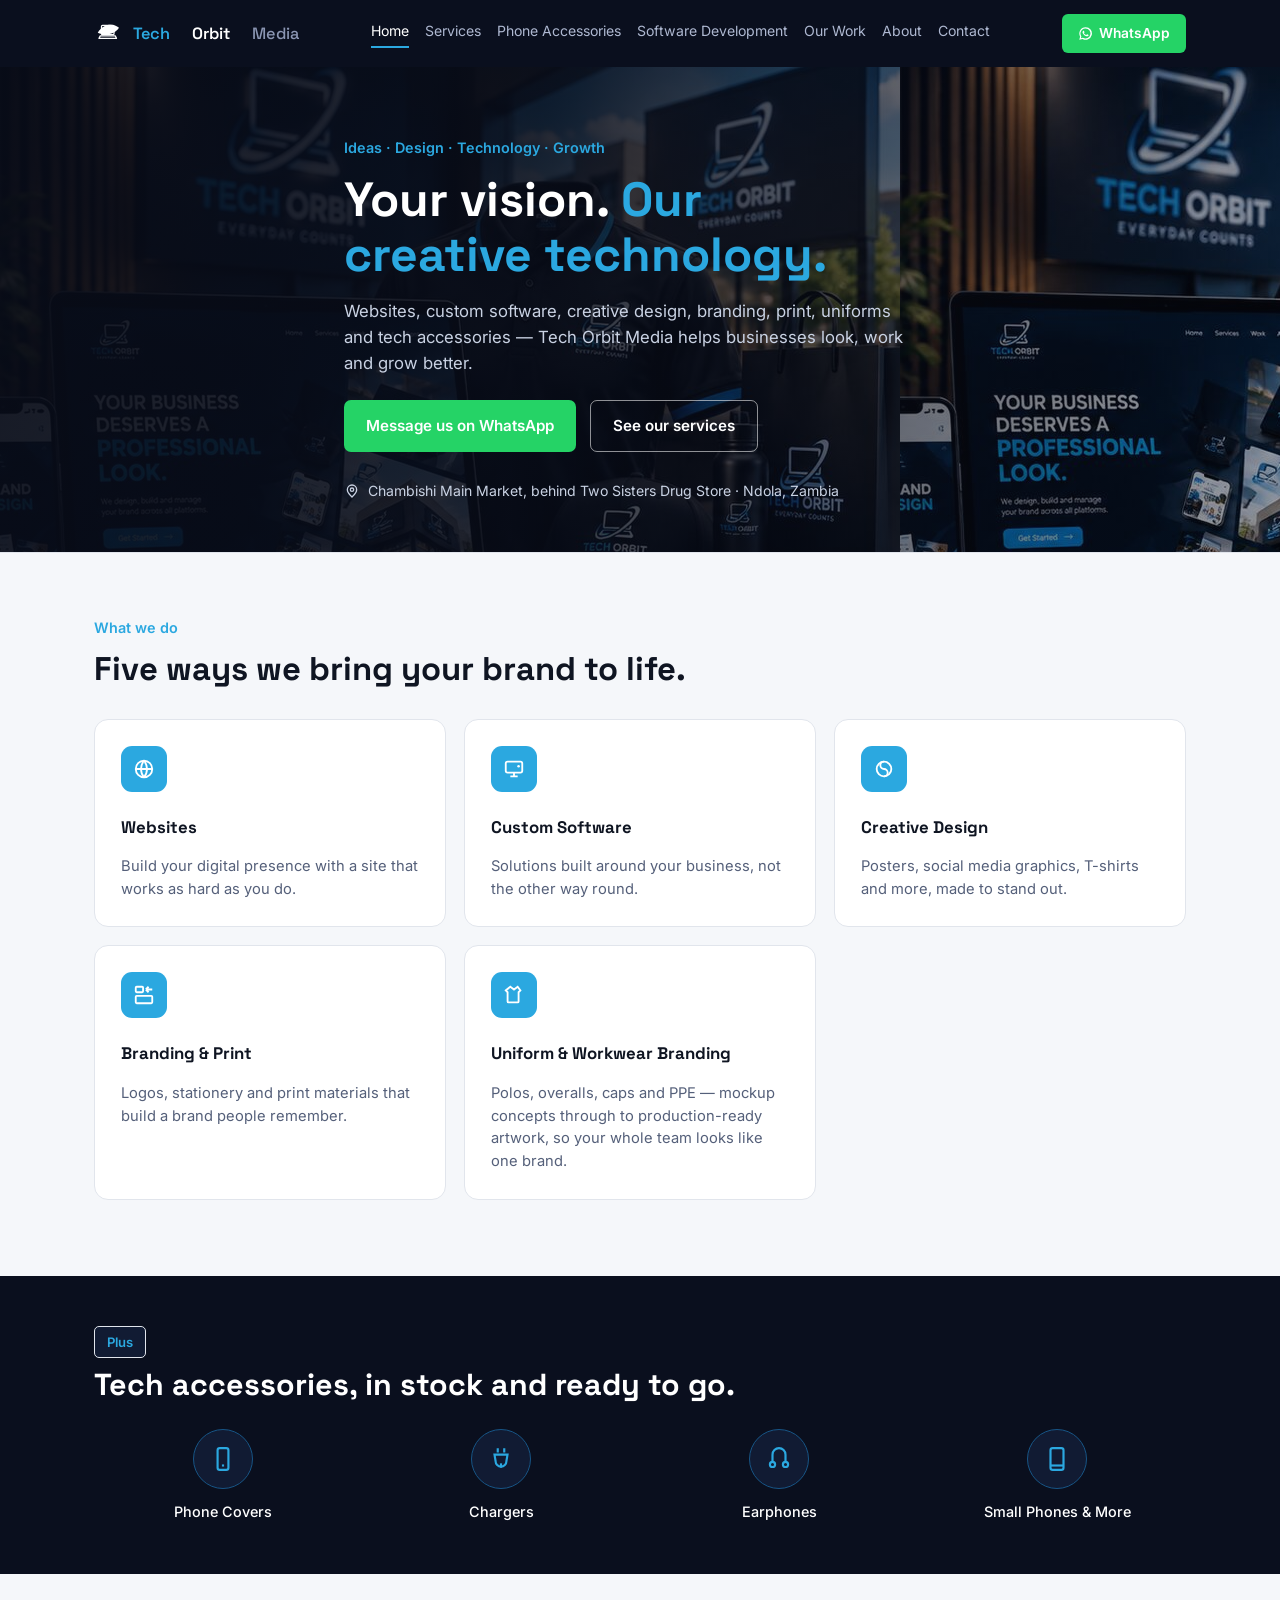
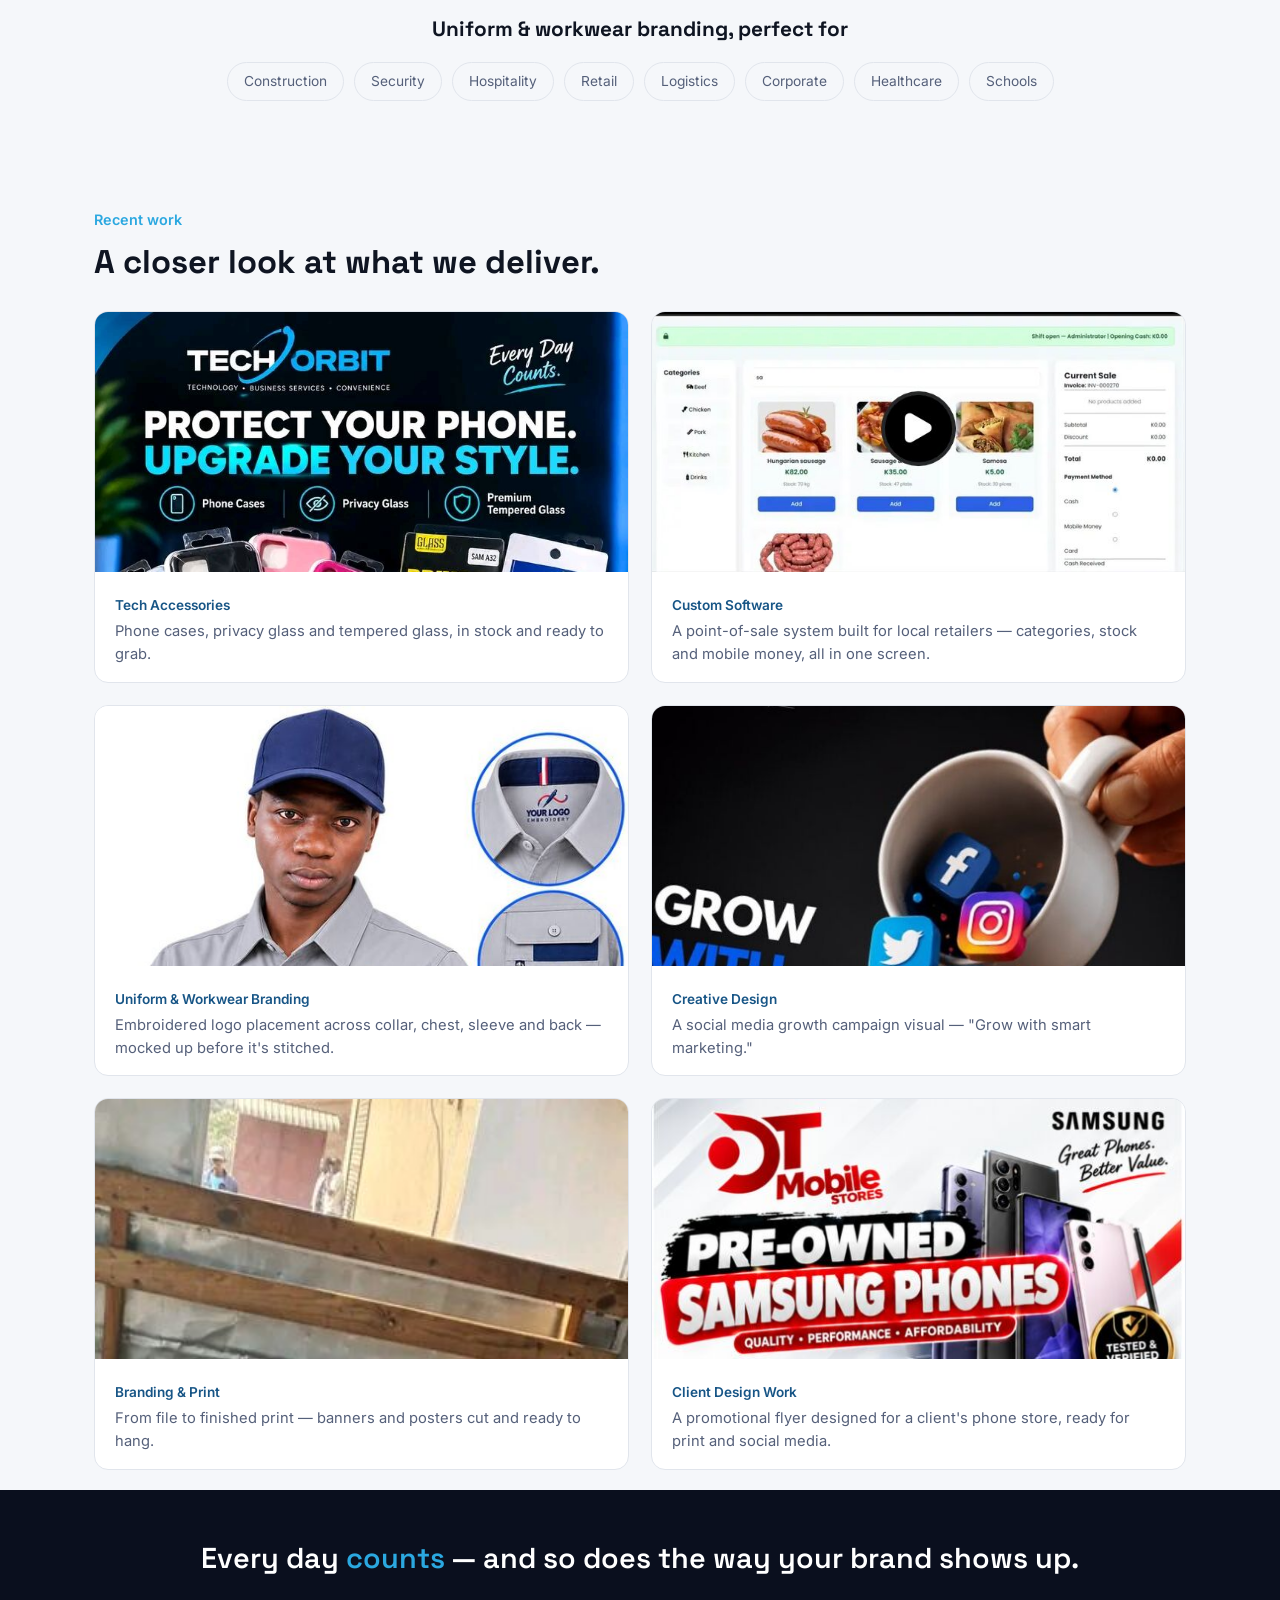
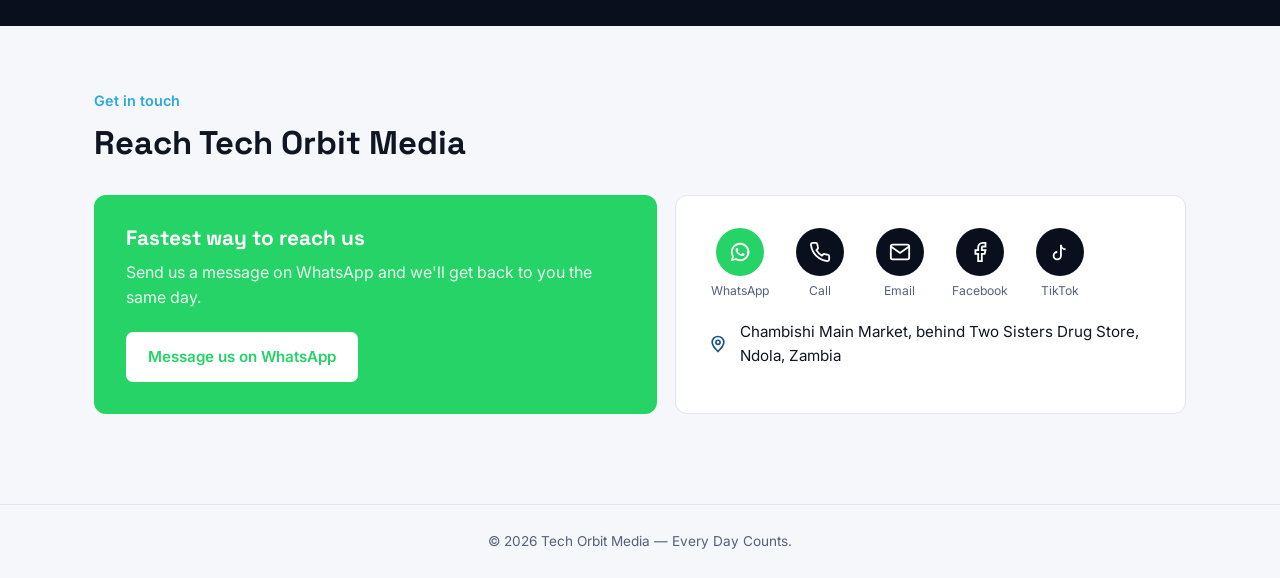
==== index.html @ c45f45be "Initial Tech Orbit Media website" ====
<!DOCTYPE html>
<html lang="en">
<head>
<meta charset="UTF-8">
<meta name="viewport" content="width=device-width, initial-scale=1, viewport-fit=cover">
<title>Tech Orbit Media</title>
<link rel="preconnect" href="https://fonts.googleapis.com">
<link rel="preconnect" href="https://fonts.gstatic.com" crossorigin>
<link href="https://fonts.googleapis.com/css2?family=Space+Grotesk:wght@500;600;700&family=Inter:wght@400;500;600&display=swap" rel="stylesheet">
<link rel="stylesheet" href="css/style.css">
</head>
<body>

<nav>
  <div class="wrap">
    <a class="brand" href="index.html">
      <svg width="30" height="30" viewBox="0 0 48 48" fill="none">
        <rect x="12" y="10" width="20" height="15" rx="1.5" stroke="#fff" stroke-width="2"/>
        <path d="M10 27h24l2 4H8z" stroke="#fff" stroke-width="2" stroke-linejoin="round"/>
        <path d="M6 22c8-14 24-16 34-8-6 10-22 14-34 8z" fill="#fff"/>
      </svg>
      <span class="tech">Tech</span>&nbsp;<span>Orbit</span>&nbsp;<span class="media">Media</span>
    </a>
    <div class="navlinks">
      <a href="index.html" class="active">Home</a>
      <a href="#services">Services</a>
      <a href="#accessories">Phone Accessories</a>
      <a href="#software">Software Development</a>
      <a href="templates/work.html">Our Work</a>
      <a href="templates/about.html">About</a>
      <a href="#contact">Contact</a>
    </div>
    <div style="display:flex; align-items:center; gap:10px;">
      <a class="nav-cta" href="https://wa.me/260952290083" target="_blank" rel="noopener"><svg width="15" height="15" viewBox="0 0 24 24" fill="#fff"><path d="M12 2a10 10 0 0 0-8.6 15L2 22l5.2-1.4A10 10 0 1 0 12 2zm0 18a8 8 0 0 1-4.1-1.1l-.3-.2-3 .8.8-2.9-.2-.3A8 8 0 1 1 12 20zm4.4-6c-.2-.1-1.4-.7-1.6-.8-.2-.1-.4-.1-.5.1-.2.2-.6.8-.8 1-.1.1-.3.2-.5.1-1.5-.7-2.4-1.3-3.4-2.9-.3-.4.3-.4.7-1.3.1-.2 0-.4 0-.5-.1-.1-.5-1.3-.7-1.7-.2-.5-.4-.4-.5-.4h-.5c-.2 0-.4.1-.6.3-.2.2-.8.8-.8 1.9s.8 2.2 1 2.4c.1.2 1.7 2.6 4.1 3.6.6.2 1 .4 1.4.5.6.2 1.1.1 1.5.1.5-.1 1.4-.6 1.6-1.1.2-.5.2-1 .1-1.1z"/></svg><span class="wa-label">WhatsApp</span></a>
      <button class="hamburger" id="hamburgerBtn" aria-label="Menu"><span></span><span></span><span></span></button>
    </div>
  </div>
  <div class="mobile-menu" id="mobileMenu">
      <a href="index.html">Home</a>
      <a href="#services">Services</a>
      <a href="#accessories">Phone Accessories</a>
      <a href="#software">Software Development</a>
      <a href="work.html">Our Work</a>
      <a href="about.html">About</a>
      <a href="#contact">Contact</a>
    <a class="nav-cta" style="margin-top:10px; justify-content:center;" href="https://wa.me/260952290083" target="_blank" rel="noopener"><svg width="15" height="15" viewBox="0 0 24 24" fill="#fff"><path d="M12 2a10 10 0 0 0-8.6 15L2 22l5.2-1.4A10 10 0 1 0 12 2zm0 18a8 8 0 0 1-4.1-1.1l-.3-.2-3 .8.8-2.9-.2-.3A8 8 0 1 1 12 20zm4.4-6c-.2-.1-1.4-.7-1.6-.8-.2-.1-.4-.1-.5.1-.2.2-.6.8-.8 1-.1.1-.3.2-.5.1-1.5-.7-2.4-1.3-3.4-2.9-.3-.4.3-.4.7-1.3.1-.2 0-.4 0-.5-.1-.1-.5-1.3-.7-1.7-.2-.5-.4-.4-.5-.4h-.5c-.2 0-.4.1-.6.3-.2.2-.8.8-.8 1.9s.8 2.2 1 2.4c.1.2 1.7 2.6 4.1 3.6.6.2 1 .4 1.4.5.6.2 1.1.1 1.5.1.5-.1 1.4-.6 1.6-1.1.2-.5.2-1 .1-1.1z"/></svg> WhatsApp</a>
  </div>
</nav>

<section class="hero" style="background-image:url('[data-uri]')">
  <div class="wrap">
    <div>
      <div class="eyebrow">Ideas · Design · Technology · Growth</div>
      <h1>Your vision. <span class="accent">Our creative technology.</span></h1>
      <p>Websites, custom software, creative design, branding, print, uniforms and tech accessories — Tech Orbit Media helps businesses look, work and grow better.</p>
      <div class="cta-row">
        <a class="btn btn-wa" href="https://wa.me/260952290083" target="_blank" rel="noopener">Message us on WhatsApp</a>
        <a class="btn btn-ghost" href="#services">See our services</a>
      </div>
      <div class="location-line">
        <svg width="16" height="16" viewBox="0 0 24 24" fill="none" stroke="currentColor" stroke-width="2"><path d="M12 21s-7-6.5-7-11a7 7 0 0 1 14 0c0 4.5-7 11-7 11z"/><circle cx="12" cy="10" r="2.5"/></svg>
        Chambishi Main Market, behind Two Sisters Drug Store · Ndola, Zambia
      </div>
    </div>
    
  </div>
</section>

<section class="services" id="services">
  <div class="wrap">
    <div class="section-head">
      <div class="eyebrow">What we do</div>
      <h2>Five ways we bring your brand to life.</h2>
    </div>
    <div class="service-grid">

      <div class="scard">
        <div class="icon i-a"><svg viewBox="0 0 24 24"><circle cx="12" cy="12" r="9"/><path d="M3 12h18M12 3a14 14 0 0 1 0 18M12 3a14 14 0 0 0 0 18"/></svg></div>
        <h3>Websites</h3>
        <p>Build your digital presence with a site that works as hard as you do.</p>
      </div>

      <div class="scard" id="software">
        <div class="icon i-b"><svg viewBox="0 0 24 24"><rect x="3" y="4" width="18" height="12" rx="2"/><path d="M8 20h8M12 16v4"/><circle cx="17" cy="9" r="1.4" fill="#fff" stroke="none"/></svg></div>
        <h3>Custom Software</h3>
        <p>Solutions built around your business, not the other way round.</p>
      </div>

      <div class="scard">
        <div class="icon i-c"><svg viewBox="0 0 24 24"><circle cx="12" cy="12" r="8"/><path d="M12 4a4 4 0 0 0 0 8 4 4 0 0 1 0 8"/></svg></div>
        <h3>Creative Design</h3>
        <p>Posters, social media graphics, T-shirts and more, made to stand out.</p>
      </div>

      <div class="scard">
        <div class="icon i-b"><svg viewBox="0 0 24 24"><rect x="3" y="3" width="8" height="6" rx="1"/><path d="M14 6h7M14 6l3-3M14 6l3 3"/><rect x="3" y="13" width="18" height="8" rx="1"/></svg></div>
        <h3>Branding &amp; Print</h3>
        <p>Logos, stationery and print materials that build a brand people remember.</p>
      </div>

      <div class="scard">
        <div class="icon i-a"><svg viewBox="0 0 24 24"><path d="M8 3l4 3 4-3 3 4-2 2v10a1 1 0 0 1-1 1H6a1 1 0 0 1-1-1V9L3 7z"/></svg></div>
        <h3>Uniform &amp; Workwear Branding</h3>
        <p>Polos, overalls, caps and PPE — mockup concepts through to production-ready artwork, so your whole team looks like one brand.</p>
      </div>

    </div>
  </div>
</section>

<section class="accessories" id="accessories">
  <div class="wrap">
    <span class="tag">Plus</span>
    <h2>Tech accessories, in stock and ready to go.</h2>
    <div class="acc-row">
      <div class="acc-item">
        <div class="dot"><svg viewBox="0 0 24 24"><rect x="7" y="2" width="10" height="20" rx="2"/><line x1="11" y1="18" x2="13" y2="18"/></svg></div>
        <span>Phone Covers</span>
      </div>
      <div class="acc-item">
        <div class="dot"><svg viewBox="0 0 24 24"><path d="M9 2v4M15 2v4M6 8h12l-1 6a5 5 0 0 1-10 0z"/><path d="M12 16v4"/></svg></div>
        <span>Chargers</span>
      </div>
      <div class="acc-item">
        <div class="dot"><svg viewBox="0 0 24 24"><circle cx="6" cy="17" r="2.4"/><circle cx="18" cy="17" r="2.4"/><path d="M6 14.5V8a6 6 0 0 1 12 0v6.5"/></svg></div>
        <span>Earphones</span>
      </div>
      <div class="acc-item">
        <div class="dot"><svg viewBox="0 0 24 24"><rect x="6" y="2" width="12" height="20" rx="2"/><line x1="6" y1="18" x2="18" y2="18"/></svg></div>
        <span>Small Phones &amp; More</span>
      </div>
    </div>
  </div>
</section>

<section class="industries">
  <div class="wrap">
    <h2>Uniform &amp; workwear branding, perfect for</h2>
    <div class="pill-row">
      <span class="pill">Construction</span><span class="pill">Security</span><span class="pill">Hospitality</span>
      <span class="pill">Retail</span><span class="pill">Logistics</span><span class="pill">Corporate</span>
      <span class="pill">Healthcare</span><span class="pill">Schools</span>
    </div>
  </div>
</section>

<section class="work" id="work">
  <div class="wrap">
    <div class="section-head">
      <div class="eyebrow">Recent work</div>
      <h2>A closer look at what we deliver.</h2>
    </div>
    <div class="work-grid">
      <div class="wcard">
        <img src="[data-uri]" alt="Phone cases, privacy glass and tempered glass display">
        <div class="cap"><div class="kicker">Tech Accessories</div><p>Phone cases, privacy glass and tempered glass, in stock and ready to grab.</p></div>
      </div>
      <div class="wcard">
        <img src="[data-uri]" alt="Point of sale software interface">
        <div class="cap"><div class="kicker">Custom Software</div><p>A point-of-sale system built for local retailers — categories, stock and mobile money, all in one screen.</p></div>
      </div>
      <div class="wcard">
        <img src="[data-uri]" alt="Branded workwear with embroidered logo mockups">
        <div class="cap"><div class="kicker">Uniform &amp; Workwear Branding</div><p>Embroidered logo placement across collar, chest, sleeve and back — mocked up before it's stitched.</p></div>
      </div>
      <div class="wcard">
        <img src="[data-uri]" alt="Grow with smart marketing social media graphic">
        <div class="cap"><div class="kicker">Creative Design</div><p>A social media growth campaign visual — &quot;Grow with smart marketing.&quot;</p></div>
      </div>
      <div class="wcard">
        <img src="[data-uri]" alt="Large-format posters being printed and cut in-house">
        <div class="cap"><div class="kicker">Branding &amp; Print</div><p>From file to finished print — banners and posters cut and ready to hang.</p></div>
      </div>
      <div class="wcard">
        <img src="[data-uri]" alt="Promotional flyer designed for a client phone store">
        <div class="cap"><div class="kicker">Client Design Work</div><p>A promotional flyer designed for a client's phone store, ready for print and social media.</p></div>
      </div>
    </div>
  </div>
</section>

<section class="strip">
  <div class="wrap"><p>Every day <span>counts</span> — and so does the way your brand shows up.</p></div>
</section>

<section class="contact" id="contact">
  <div class="wrap">
    <div class="section-head">
      <div class="eyebrow">Get in touch</div>
      <h2>Reach Tech Orbit Media</h2>
    </div>
    <div class="contact-grid">
      <div class="whatsapp-card">
        <h3>Fastest way to reach us</h3>
        <p>Send us a message on WhatsApp and we'll get back to you the same day.</p>
        <a class="btn" href="https://wa.me/260952290083" target="_blank" rel="noopener">Message us on WhatsApp</a>
      </div>
      <div class="chan-list">
        <div class="icon-row">
          <a class="icon-btn" href="https://wa.me/260952290083" target="_blank" rel="noopener" aria-label="WhatsApp">
            <span class="circle" style="background:var(--whatsapp)"><svg viewBox="0 0 24 24" fill="#fff"><path d="M12 2a10 10 0 0 0-8.6 15L2 22l5.2-1.4A10 10 0 1 0 12 2zm0 18a8 8 0 0 1-4.1-1.1l-.3-.2-3 .8.8-2.9-.2-.3A8 8 0 1 1 12 20zm4.4-6c-.2-.1-1.4-.7-1.6-.8-.2-.1-.4-.1-.5.1-.2.2-.6.8-.8 1-.1.1-.3.2-.5.1-1.5-.7-2.4-1.3-3.4-2.9-.3-.4.3-.4.7-1.3.1-.2 0-.4 0-.5-.1-.1-.5-1.3-.7-1.7-.2-.5-.4-.4-.5-.4h-.5c-.2 0-.4.1-.6.3-.2.2-.8.8-.8 1.9s.8 2.2 1 2.4c.1.2 1.7 2.6 4.1 3.6.6.2 1 .4 1.4.5.6.2 1.1.1 1.5.1.5-.1 1.4-.6 1.6-1.1.2-.5.2-1 .1-1.1z"/></svg></span>
            <span>WhatsApp</span>
          </a>
          <a class="icon-btn" href="tel:+260952290083" aria-label="Call">
            <span class="circle"><svg viewBox="0 0 24 24" fill="none" stroke="#fff" stroke-width="2"><path d="M22 16.92v3a2 2 0 0 1-2.18 2 19.8 19.8 0 0 1-8.63-3.07 19.5 19.5 0 0 1-6-6 19.8 19.8 0 0 1-3.07-8.67A2 2 0 0 1 4.11 2h3a2 2 0 0 1 2 1.72c.13.99.36 1.96.67 2.9a2 2 0 0 1-.45 2.11L8.09 9.91a16 16 0 0 0 6 6l1.18-1.18a2 2 0 0 1 2.11-.45c.94.31 1.91.54 2.9.67A2 2 0 0 1 22 16.92z"/></svg></span>
            <span>Call</span>
          </a>
          <a class="icon-btn" href="mailto:banda.dalitso365@gmail.com" aria-label="Email">
            <span class="circle"><svg viewBox="0 0 24 24" fill="none" stroke="#fff" stroke-width="2"><rect x="2" y="4" width="20" height="16" rx="2"/><path d="m22 6-10 7L2 6"/></svg></span>
            <span>Email</span>
          </a>
          <a class="icon-btn" href="https://www.facebook.com/profile.php?id=61575142301447" target="_blank" rel="noopener" aria-label="Facebook">
            <span class="circle"><svg viewBox="0 0 24 24" fill="none" stroke="#fff" stroke-width="2"><path d="M18 2h-3a5 5 0 0 0-5 5v3H7v4h3v8h4v-8h3l1-4h-4V7a1 1 0 0 1 1-1h3z"/></svg></span>
            <span>Facebook</span>
          </a>
          <a class="icon-btn" href="https://www.tiktok.com/@dalitsobanda365" target="_blank" rel="noopener" aria-label="TikTok">
            <span class="circle"><svg viewBox="0 0 24 24" fill="none" stroke="#fff" stroke-width="2"><path d="M9 12a4 4 0 1 0 4 4V4a5 5 0 0 0 5 5"/></svg></span>
            <span>TikTok</span>
          </a>
        </div>
        <div class="chan"><svg viewBox="0 0 24 24" fill="none" stroke-width="2"><path d="M12 21s-7-6.5-7-11a7 7 0 0 1 14 0c0 4.5-7 11-7 11z"/><circle cx="12" cy="10" r="2.5"/></svg> Chambishi Main Market, behind Two Sisters Drug Store, Ndola, Zambia</div>
      </div>
    </div>
  </div>
</section>

<footer>© <span id="yr"></span> Tech Orbit Media — Every Day Counts.</footer>
<script>document.getElementById('yr').textContent = new Date().getFullYear();</script>
<script>
document.getElementById('hamburgerBtn').addEventListener('click', function(){
  document.getElementById('mobileMenu').classList.toggle('open');
});
</script>
<script></script>
</body>
</html>
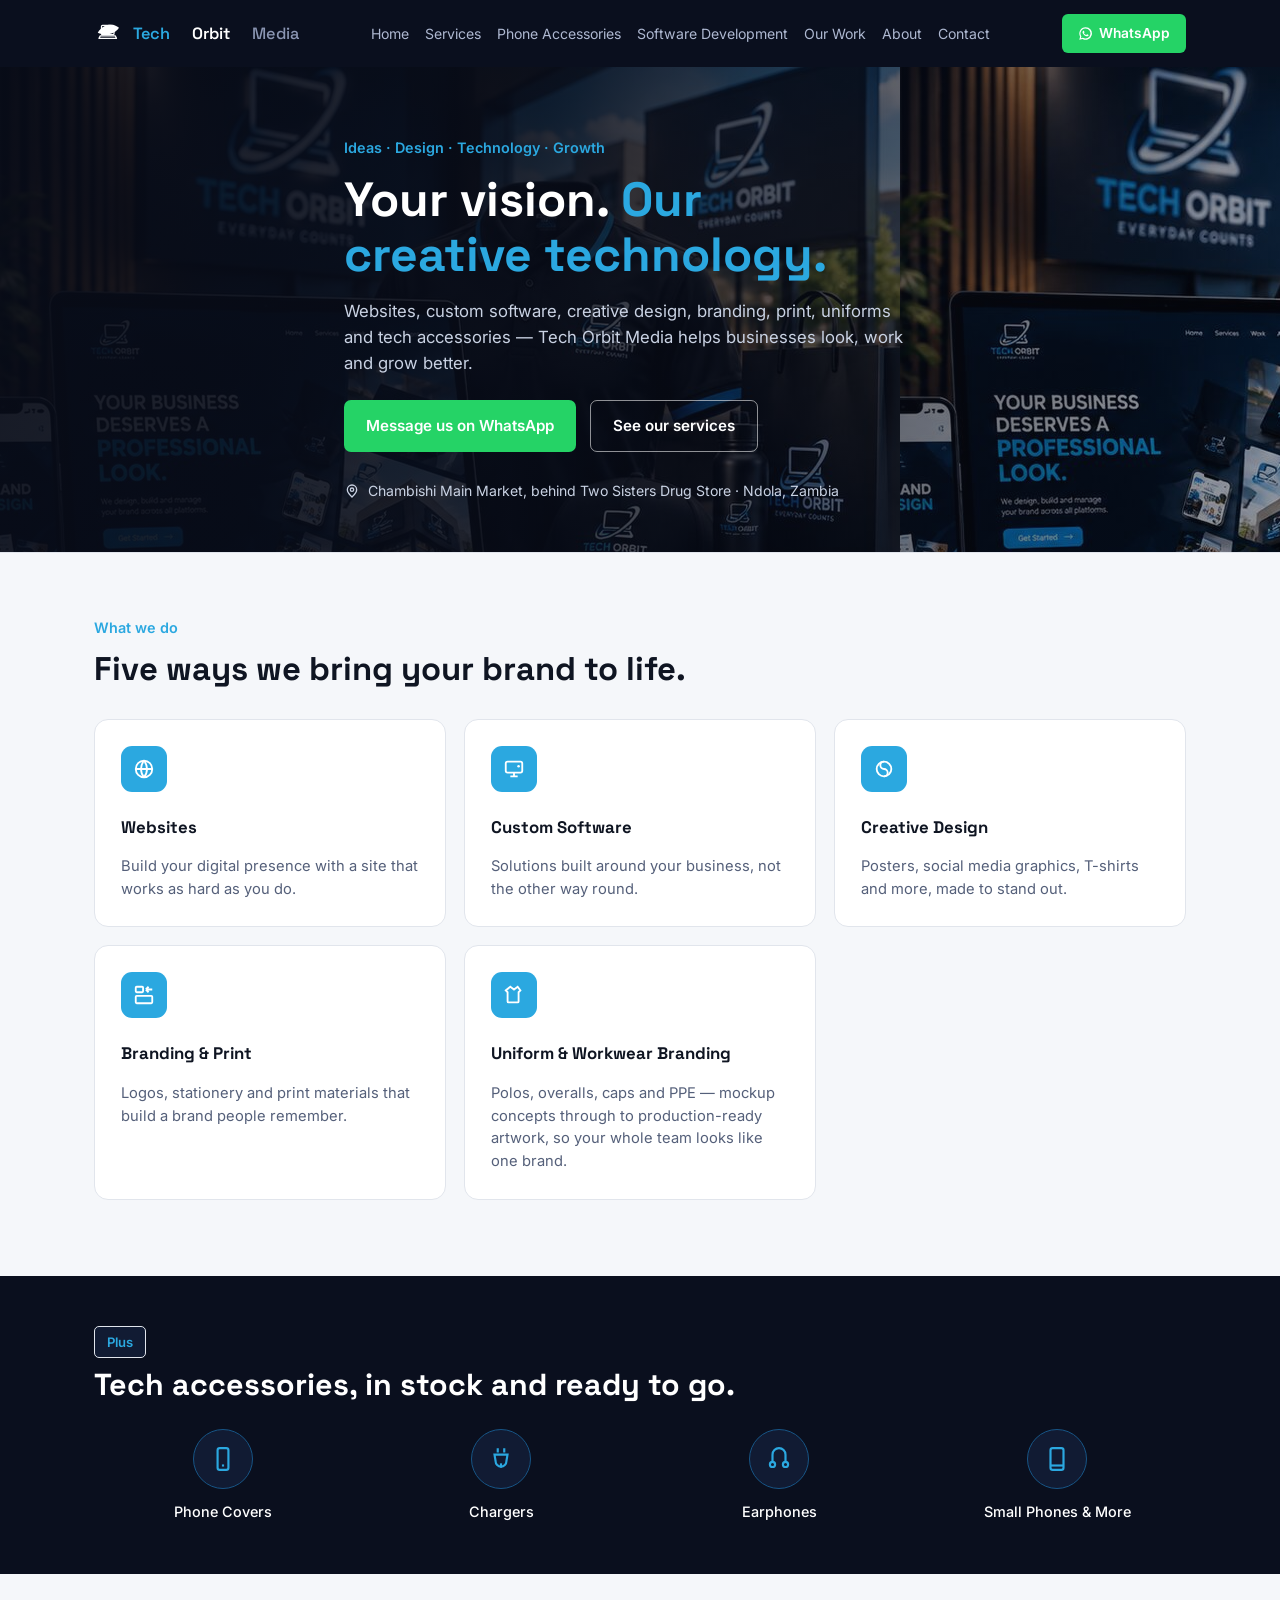
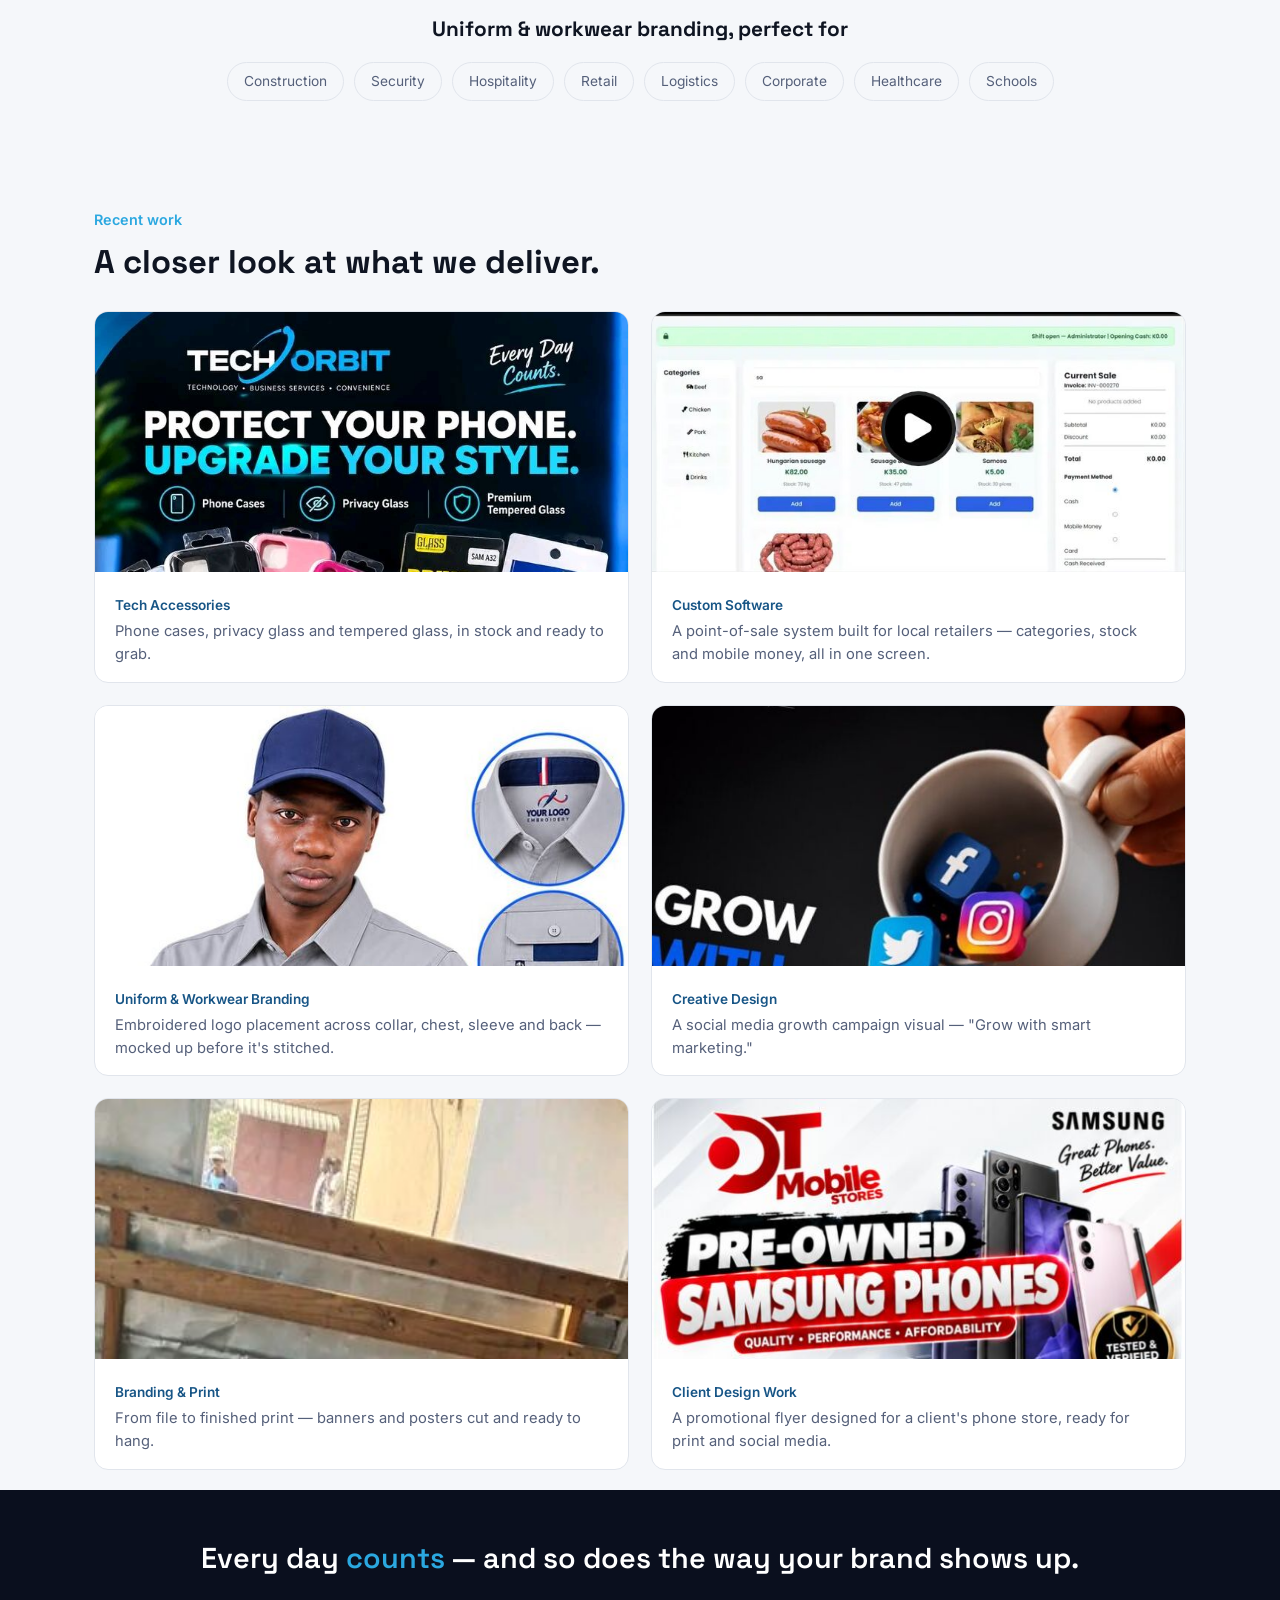
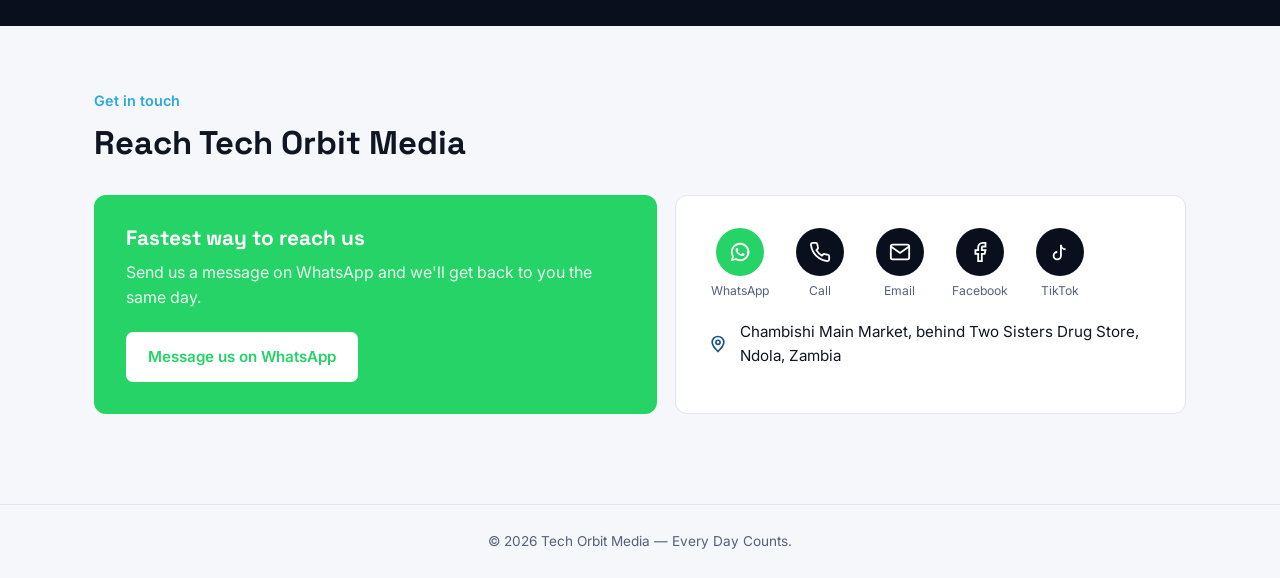
==== commit f0ff1e6b: "fix: update navigation links" ====
--- a/index.html
+++ b/index.html
@@ -22,27 +22,27 @@
       <span class="tech">Tech</span>&nbsp;<span>Orbit</span>&nbsp;<span class="media">Media</span>
     </a>
     <div class="navlinks">
-      <a href="index.html" class="active">Home</a>
-      <a href="#services">Services</a>
-      <a href="#accessories">Phone Accessories</a>
-      <a href="#software">Software Development</a>
+      <a href="index.html">Home</a>
+      <a href="index.html#services">Services</a>
+      <a href="index.html#accessories">Phone Accessories</a>
+      <a href="index.html#software">Software Development</a>
       <a href="templates/work.html">Our Work</a>
       <a href="templates/about.html">About</a>
-      <a href="#contact">Contact</a>
+      <a href="index.html#contact">Contact</a>
     </div>
     <div style="display:flex; align-items:center; gap:10px;">
       <a class="nav-cta" href="https://wa.me/260952290083" target="_blank" rel="noopener"><svg width="15" height="15" viewBox="0 0 24 24" fill="#fff"><path d="M12 2a10 10 0 0 0-8.6 15L2 22l5.2-1.4A10 10 0 1 0 12 2zm0 18a8 8 0 0 1-4.1-1.1l-.3-.2-3 .8.8-2.9-.2-.3A8 8 0 1 1 12 20zm4.4-6c-.2-.1-1.4-.7-1.6-.8-.2-.1-.4-.1-.5.1-.2.2-.6.8-.8 1-.1.1-.3.2-.5.1-1.5-.7-2.4-1.3-3.4-2.9-.3-.4.3-.4.7-1.3.1-.2 0-.4 0-.5-.1-.1-.5-1.3-.7-1.7-.2-.5-.4-.4-.5-.4h-.5c-.2 0-.4.1-.6.3-.2.2-.8.8-.8 1.9s.8 2.2 1 2.4c.1.2 1.7 2.6 4.1 3.6.6.2 1 .4 1.4.5.6.2 1.1.1 1.5.1.5-.1 1.4-.6 1.6-1.1.2-.5.2-1 .1-1.1z"/></svg><span class="wa-label">WhatsApp</span></a>
       <button class="hamburger" id="hamburgerBtn" aria-label="Menu"><span></span><span></span><span></span></button>
     </div>
   </div>
-  <div class="mobile-menu" id="mobileMenu">
+     <div class="mobile-menu" id="mobileMenu">
       <a href="index.html">Home</a>
-      <a href="#services">Services</a>
-      <a href="#accessories">Phone Accessories</a>
-      <a href="#software">Software Development</a>
-      <a href="work.html">Our Work</a>
-      <a href="about.html">About</a>
-      <a href="#contact">Contact</a>
+      <a href="index.html#services">Services</a>
+     <a href="index.html#accessories">Phone Accessories</a>
+     <a href="index.html#software">Software Development</a>
+     <a href="templates/work.html">Our Work</a>
+     <a href="templates/about.html">About</a>
+     <a href="index.html#contact">Contact</a>
     <a class="nav-cta" style="margin-top:10px; justify-content:center;" href="https://wa.me/260952290083" target="_blank" rel="noopener"><svg width="15" height="15" viewBox="0 0 24 24" fill="#fff"><path d="M12 2a10 10 0 0 0-8.6 15L2 22l5.2-1.4A10 10 0 1 0 12 2zm0 18a8 8 0 0 1-4.1-1.1l-.3-.2-3 .8.8-2.9-.2-.3A8 8 0 1 1 12 20zm4.4-6c-.2-.1-1.4-.7-1.6-.8-.2-.1-.4-.1-.5.1-.2.2-.6.8-.8 1-.1.1-.3.2-.5.1-1.5-.7-2.4-1.3-3.4-2.9-.3-.4.3-.4.7-1.3.1-.2 0-.4 0-.5-.1-.1-.5-1.3-.7-1.7-.2-.5-.4-.4-.5-.4h-.5c-.2 0-.4.1-.6.3-.2.2-.8.8-.8 1.9s.8 2.2 1 2.4c.1.2 1.7 2.6 4.1 3.6.6.2 1 .4 1.4.5.6.2 1.1.1 1.5.1.5-.1 1.4-.6 1.6-1.1.2-.5.2-1 .1-1.1z"/></svg> WhatsApp</a>
   </div>
 </nav>
@@ -231,6 +231,6 @@
   document.getElementById('mobileMenu').classList.toggle('open');
 });
 </script>
-<script></script>
+ <script></script>
 </body>
 </html>
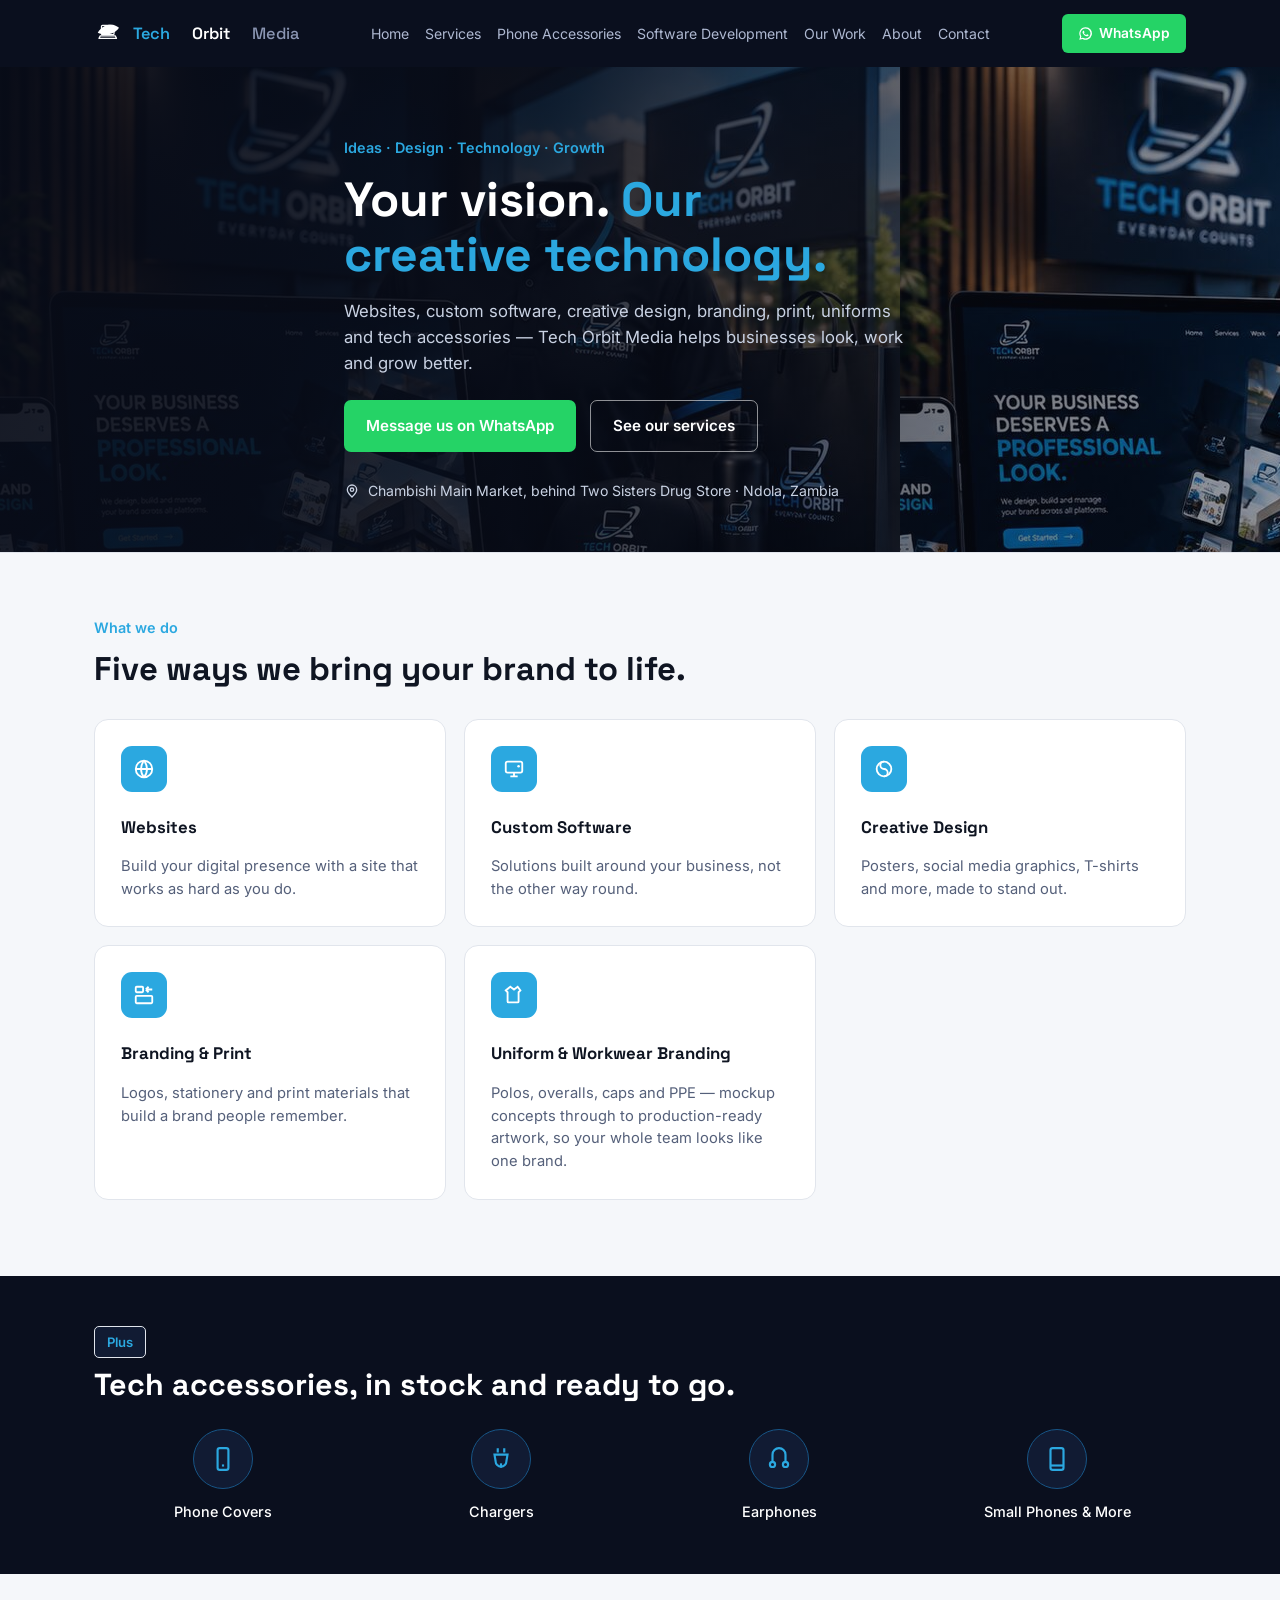
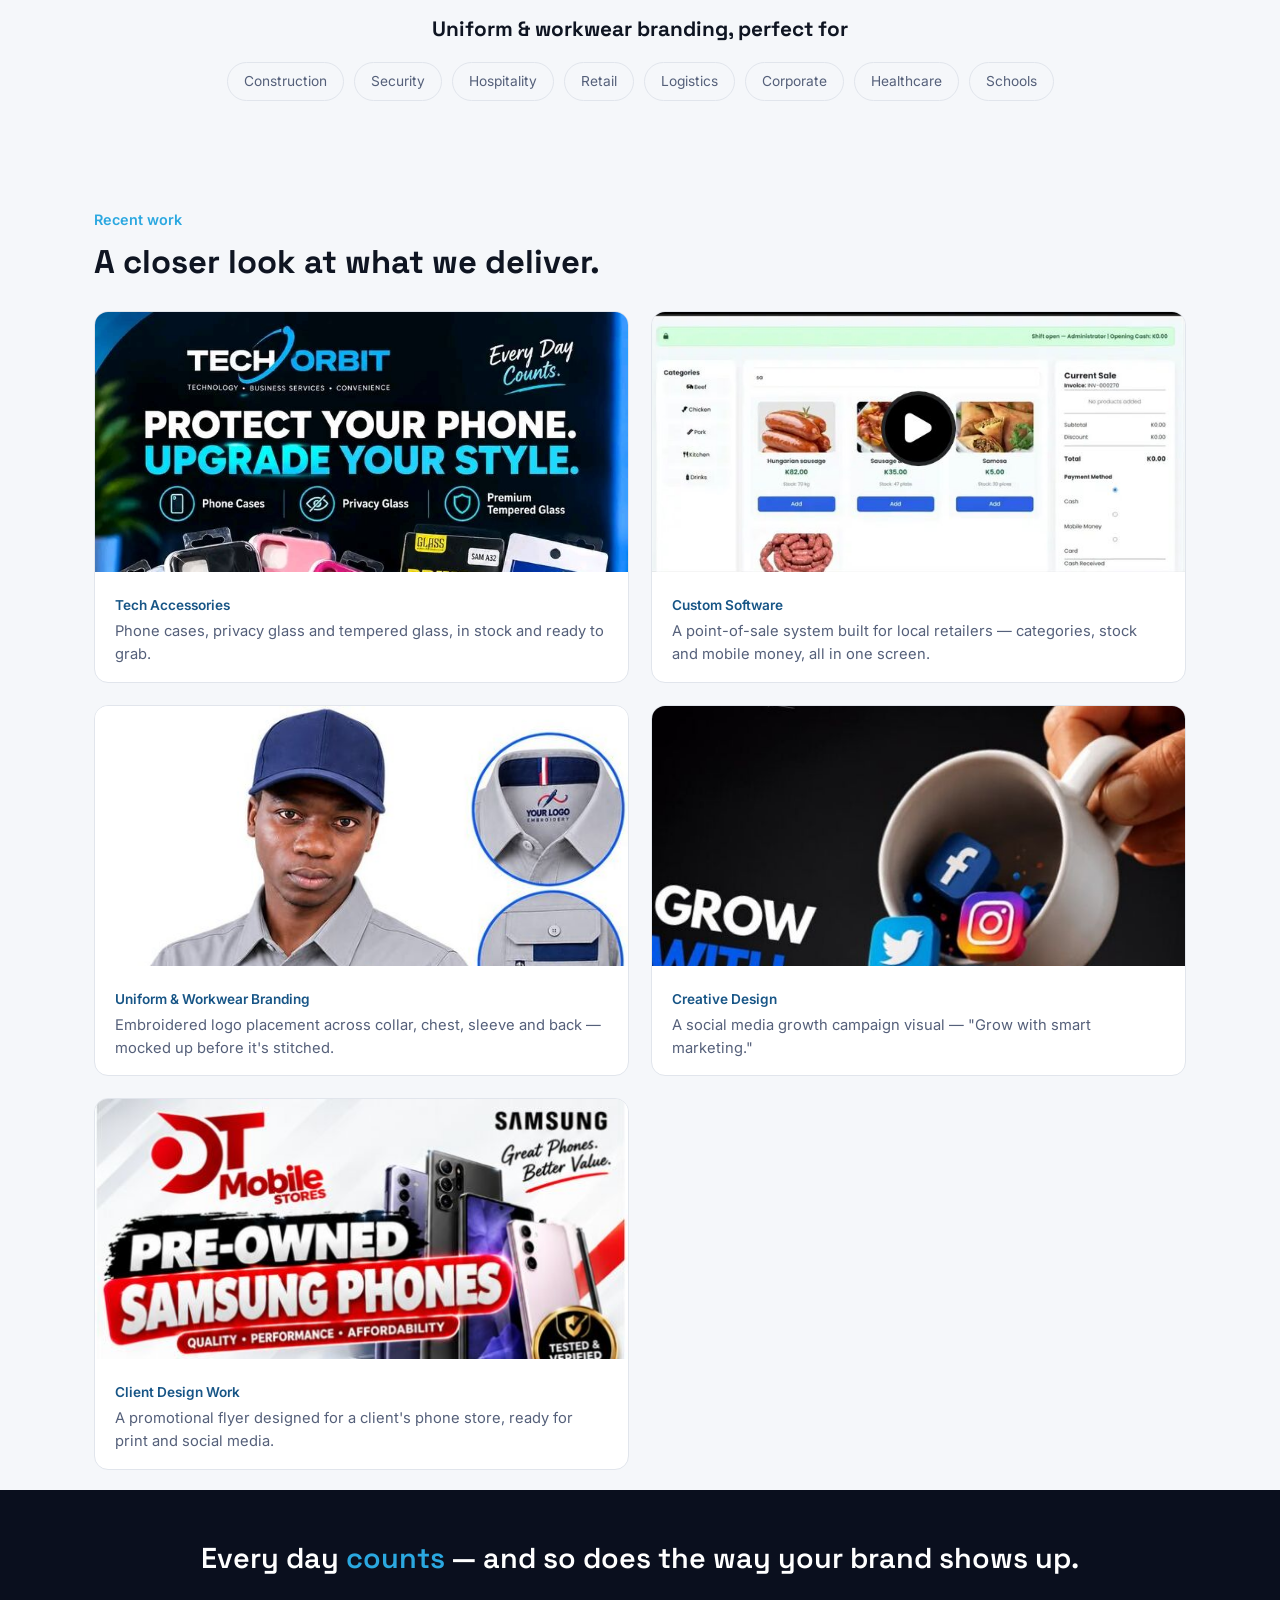
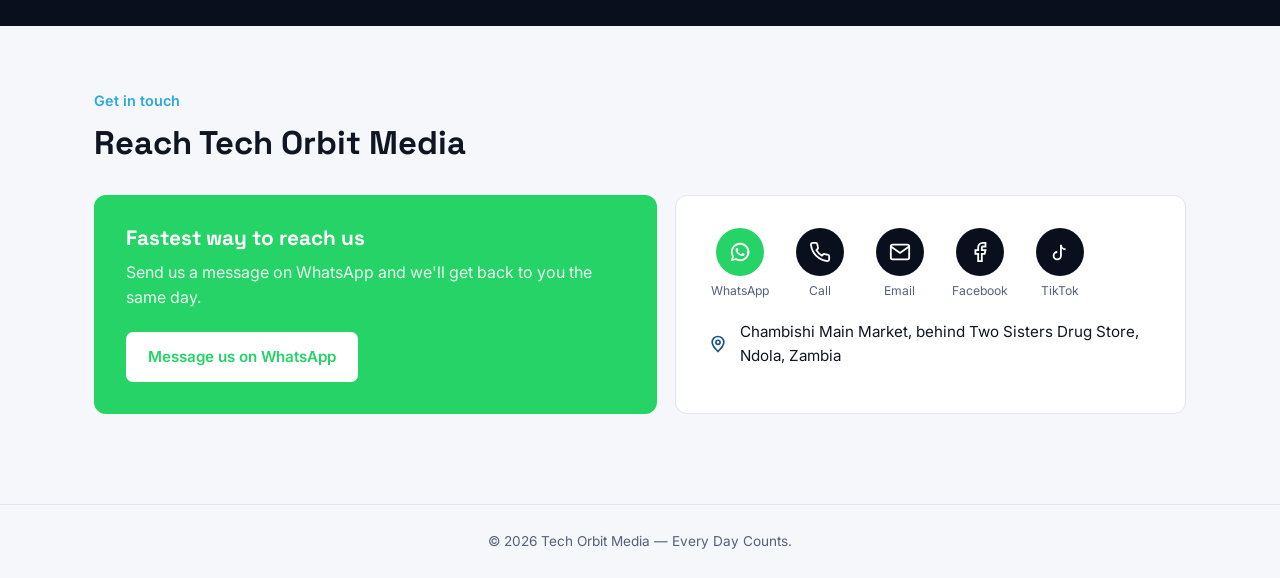
==== commit ad21f973: "Update Tech Orbit Media WhatsApp contact" ====
--- a/index.html
+++ b/index.html
@@ -24,26 +24,30 @@
     <div class="navlinks">
       <a href="index.html">Home</a>
       <a href="index.html#services">Services</a>
-      <a href="index.html#accessories">Phone Accessories</a>
+      <a href="templates/accessories.html">Phone Accessories</a>
       <a href="index.html#software">Software Development</a>
       <a href="templates/work.html">Our Work</a>
       <a href="templates/about.html">About</a>
       <a href="index.html#contact">Contact</a>
     </div>
     <div style="display:flex; align-items:center; gap:10px;">
-      <a class="nav-cta" href="https://wa.me/260952290083" target="_blank" rel="noopener"><svg width="15" height="15" viewBox="0 0 24 24" fill="#fff"><path d="M12 2a10 10 0 0 0-8.6 15L2 22l5.2-1.4A10 10 0 1 0 12 2zm0 18a8 8 0 0 1-4.1-1.1l-.3-.2-3 .8.8-2.9-.2-.3A8 8 0 1 1 12 20zm4.4-6c-.2-.1-1.4-.7-1.6-.8-.2-.1-.4-.1-.5.1-.2.2-.6.8-.8 1-.1.1-.3.2-.5.1-1.5-.7-2.4-1.3-3.4-2.9-.3-.4.3-.4.7-1.3.1-.2 0-.4 0-.5-.1-.1-.5-1.3-.7-1.7-.2-.5-.4-.4-.5-.4h-.5c-.2 0-.4.1-.6.3-.2.2-.8.8-.8 1.9s.8 2.2 1 2.4c.1.2 1.7 2.6 4.1 3.6.6.2 1 .4 1.4.5.6.2 1.1.1 1.5.1.5-.1 1.4-.6 1.6-1.1.2-.5.2-1 .1-1.1z"/></svg><span class="wa-label">WhatsApp</span></a>
+      <a class="nav-cta" href="https://wa.me/260769160233" target="_blank" rel="noopener"><svg width="15" height="15" viewBox="0 0 24 24" fill="#fff"><path d="M12 2a10 10 0 0 0-8.6 15L2 22l5.2-1.4A10 10 0 1 0 12 2zm0 18a8 8 0 0 1-4.1-1.1l-.3-.2-3 .8.8-2.9-.2-.3A8 8 0 1 1 12 20zm4.4-6c-.2-.1-1.4-.7-1.6-.8-.2-.1-.4-.1-.5.1-.2.2-.6.8-.8 1-.1.1-.3.2-.5.1-1.5-.7-2.4-1.3-3.4-2.9-.3-.4.3-.4.7-1.3.1-.2 0-.4 0-.5-.1-.1-.5-1.3-.7-1.7-.2-.5-.4-.4-.5-.4h-.5c-.2 0-.4.1-.6.3-.2.2-.8.8-.8 1.9s.8 2.2 1 2.4c.1.2 1.7 2.6 4.1 3.6.6.2 1 .4 1.4.5.6.2 1.1.1 1.5.1.5-.1 1.4-.6 1.6-1.1.2-.5.2-1 .1-1.1z"/></svg><span class="wa-label">WhatsApp</span></a>
       <button class="hamburger" id="hamburgerBtn" aria-label="Menu"><span></span><span></span><span></span></button>
     </div>
   </div>
      <div class="mobile-menu" id="mobileMenu">
       <a href="index.html">Home</a>
       <a href="index.html#services">Services</a>
-     <a href="index.html#accessories">Phone Accessories</a>
+
+     <a href="templates/accessories.html">Phone Accessories</a>
+
+     
+
      <a href="index.html#software">Software Development</a>
      <a href="templates/work.html">Our Work</a>
      <a href="templates/about.html">About</a>
      <a href="index.html#contact">Contact</a>
-    <a class="nav-cta" style="margin-top:10px; justify-content:center;" href="https://wa.me/260952290083" target="_blank" rel="noopener"><svg width="15" height="15" viewBox="0 0 24 24" fill="#fff"><path d="M12 2a10 10 0 0 0-8.6 15L2 22l5.2-1.4A10 10 0 1 0 12 2zm0 18a8 8 0 0 1-4.1-1.1l-.3-.2-3 .8.8-2.9-.2-.3A8 8 0 1 1 12 20zm4.4-6c-.2-.1-1.4-.7-1.6-.8-.2-.1-.4-.1-.5.1-.2.2-.6.8-.8 1-.1.1-.3.2-.5.1-1.5-.7-2.4-1.3-3.4-2.9-.3-.4.3-.4.7-1.3.1-.2 0-.4 0-.5-.1-.1-.5-1.3-.7-1.7-.2-.5-.4-.4-.5-.4h-.5c-.2 0-.4.1-.6.3-.2.2-.8.8-.8 1.9s.8 2.2 1 2.4c.1.2 1.7 2.6 4.1 3.6.6.2 1 .4 1.4.5.6.2 1.1.1 1.5.1.5-.1 1.4-.6 1.6-1.1.2-.5.2-1 .1-1.1z"/></svg> WhatsApp</a>
+    <a class="nav-cta" style="margin-top:10px; justify-content:center;" href="https://wa.me/260769160233" target="_blank" rel="noopener"><svg width="15" height="15" viewBox="0 0 24 24" fill="#fff"><path d="M12 2a10 10 0 0 0-8.6 15L2 22l5.2-1.4A10 10 0 1 0 12 2zm0 18a8 8 0 0 1-4.1-1.1l-.3-.2-3 .8.8-2.9-.2-.3A8 8 0 1 1 12 20zm4.4-6c-.2-.1-1.4-.7-1.6-.8-.2-.1-.4-.1-.5.1-.2.2-.6.8-.8 1-.1.1-.3.2-.5.1-1.5-.7-2.4-1.3-3.4-2.9-.3-.4.3-.4.7-1.3.1-.2 0-.4 0-.5-.1-.1-.5-1.3-.7-1.7-.2-.5-.4-.4-.5-.4h-.5c-.2 0-.4.1-.6.3-.2.2-.8.8-.8 1.9s.8 2.2 1 2.4c.1.2 1.7 2.6 4.1 3.6.6.2 1 .4 1.4.5.6.2 1.1.1 1.5.1.5-.1 1.4-.6 1.6-1.1.2-.5.2-1 .1-1.1z"/></svg> WhatsApp</a>
   </div>
 </nav>
 
@@ -54,7 +58,7 @@
       <h1>Your vision. <span class="accent">Our creative technology.</span></h1>
       <p>Websites, custom software, creative design, branding, print, uniforms and tech accessories — Tech Orbit Media helps businesses look, work and grow better.</p>
       <div class="cta-row">
-        <a class="btn btn-wa" href="https://wa.me/260952290083" target="_blank" rel="noopener">Message us on WhatsApp</a>
+        <a class="btn btn-wa" href="https://wa.me/260769160233" target="_blank" rel="noopener">Message us on WhatsApp</a>
         <a class="btn btn-ghost" href="#services">See our services</a>
       </div>
       <div class="location-line">
@@ -167,10 +171,7 @@
         <img src="[data-uri]" alt="Grow with smart marketing social media graphic">
         <div class="cap"><div class="kicker">Creative Design</div><p>A social media growth campaign visual — &quot;Grow with smart marketing.&quot;</p></div>
       </div>
-      <div class="wcard">
-        <img src="[data-uri]" alt="Large-format posters being printed and cut in-house">
-        <div class="cap"><div class="kicker">Branding &amp; Print</div><p>From file to finished print — banners and posters cut and ready to hang.</p></div>
-      </div>
+      
       <div class="wcard">
         <img src="[data-uri]" alt="Promotional flyer designed for a client phone store">
         <div class="cap"><div class="kicker">Client Design Work</div><p>A promotional flyer designed for a client's phone store, ready for print and social media.</p></div>
@@ -193,15 +194,15 @@
       <div class="whatsapp-card">
         <h3>Fastest way to reach us</h3>
         <p>Send us a message on WhatsApp and we'll get back to you the same day.</p>
-        <a class="btn" href="https://wa.me/260952290083" target="_blank" rel="noopener">Message us on WhatsApp</a>
+        <a class="btn" href="https://wa.me/260769160233" target="_blank" rel="noopener">Message us on WhatsApp</a>
       </div>
       <div class="chan-list">
         <div class="icon-row">
-          <a class="icon-btn" href="https://wa.me/260952290083" target="_blank" rel="noopener" aria-label="WhatsApp">
+          <a class="icon-btn" href="https://wa.me/260769160233" target="_blank" rel="noopener" aria-label="WhatsApp">
             <span class="circle" style="background:var(--whatsapp)"><svg viewBox="0 0 24 24" fill="#fff"><path d="M12 2a10 10 0 0 0-8.6 15L2 22l5.2-1.4A10 10 0 1 0 12 2zm0 18a8 8 0 0 1-4.1-1.1l-.3-.2-3 .8.8-2.9-.2-.3A8 8 0 1 1 12 20zm4.4-6c-.2-.1-1.4-.7-1.6-.8-.2-.1-.4-.1-.5.1-.2.2-.6.8-.8 1-.1.1-.3.2-.5.1-1.5-.7-2.4-1.3-3.4-2.9-.3-.4.3-.4.7-1.3.1-.2 0-.4 0-.5-.1-.1-.5-1.3-.7-1.7-.2-.5-.4-.4-.5-.4h-.5c-.2 0-.4.1-.6.3-.2.2-.8.8-.8 1.9s.8 2.2 1 2.4c.1.2 1.7 2.6 4.1 3.6.6.2 1 .4 1.4.5.6.2 1.1.1 1.5.1.5-.1 1.4-.6 1.6-1.1.2-.5.2-1 .1-1.1z"/></svg></span>
             <span>WhatsApp</span>
           </a>
-          <a class="icon-btn" href="tel:+260952290083" aria-label="Call">
+          <a class="icon-btn" href="tel:+260769160233" aria-label="Call">
             <span class="circle"><svg viewBox="0 0 24 24" fill="none" stroke="#fff" stroke-width="2"><path d="M22 16.92v3a2 2 0 0 1-2.18 2 19.8 19.8 0 0 1-8.63-3.07 19.5 19.5 0 0 1-6-6 19.8 19.8 0 0 1-3.07-8.67A2 2 0 0 1 4.11 2h3a2 2 0 0 1 2 1.72c.13.99.36 1.96.67 2.9a2 2 0 0 1-.45 2.11L8.09 9.91a16 16 0 0 0 6 6l1.18-1.18a2 2 0 0 1 2.11-.45c.94.31 1.91.54 2.9.67A2 2 0 0 1 22 16.92z"/></svg></span>
             <span>Call</span>
           </a>
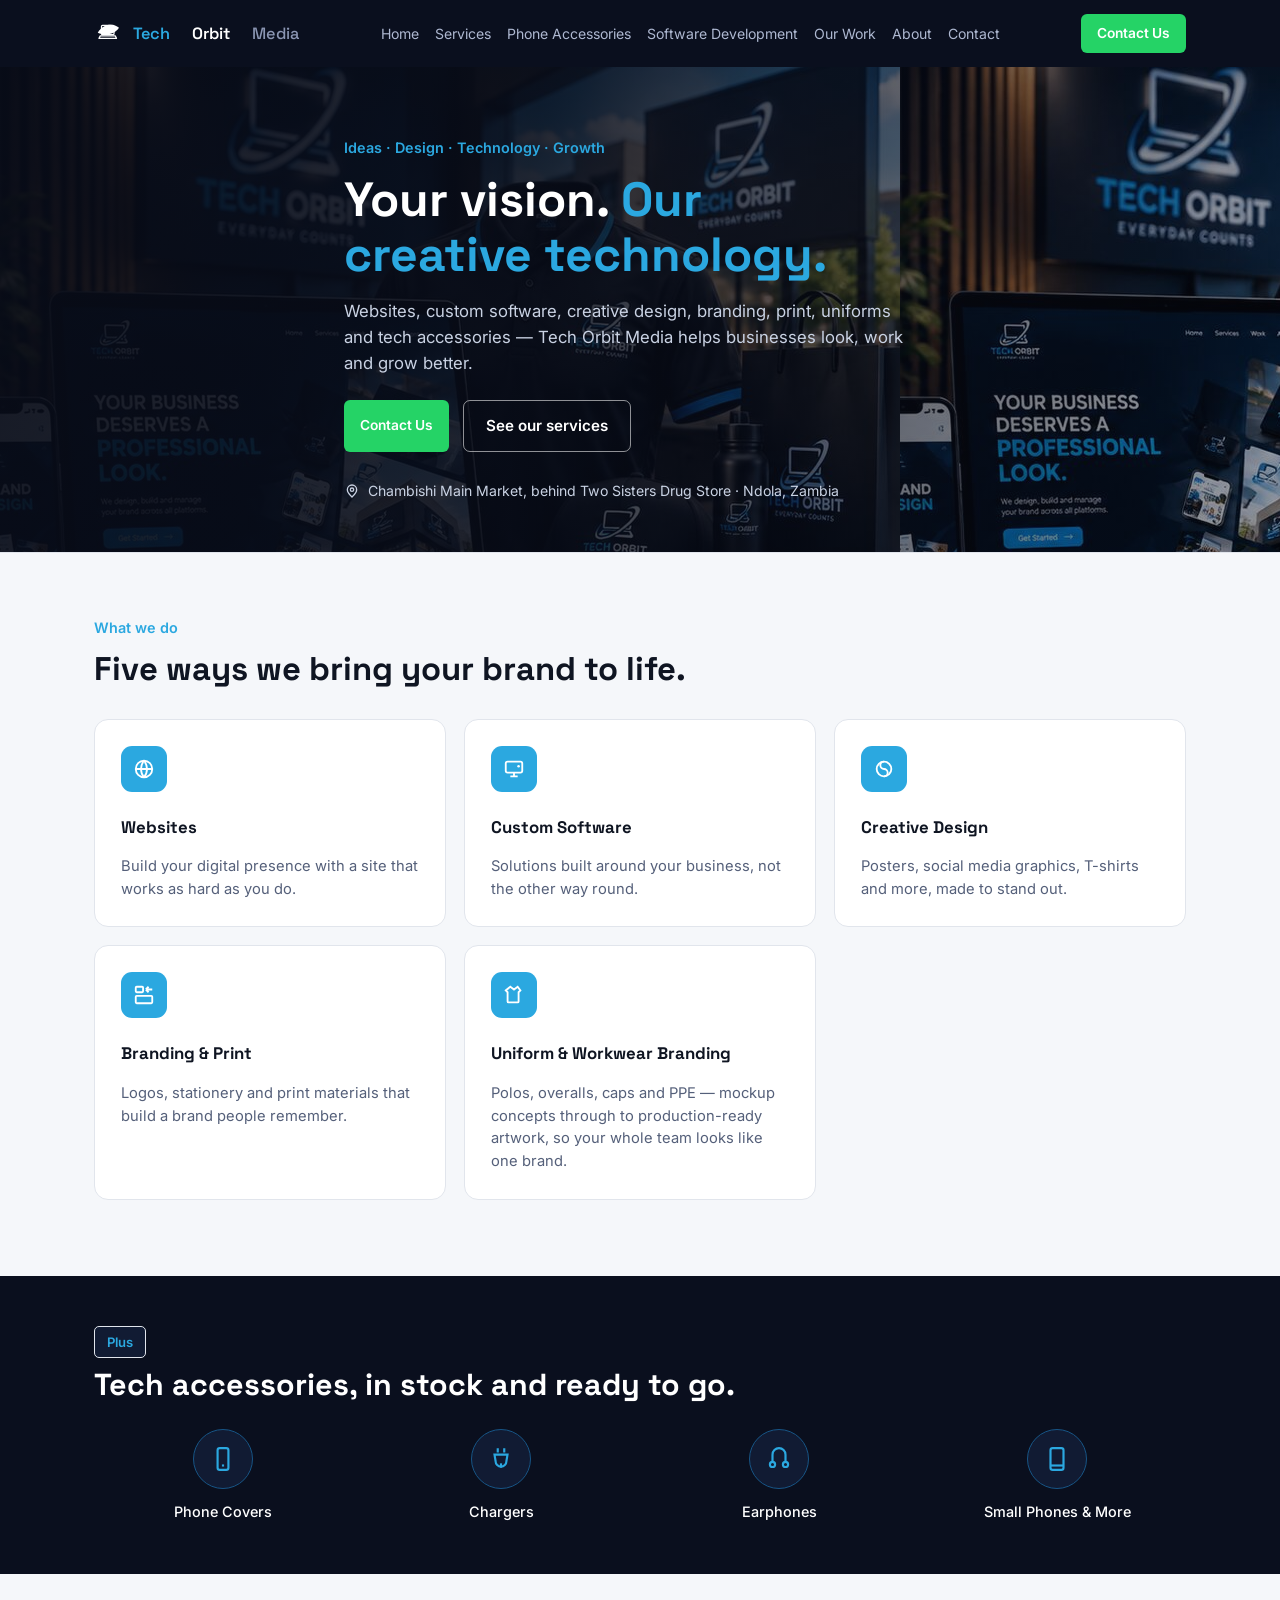
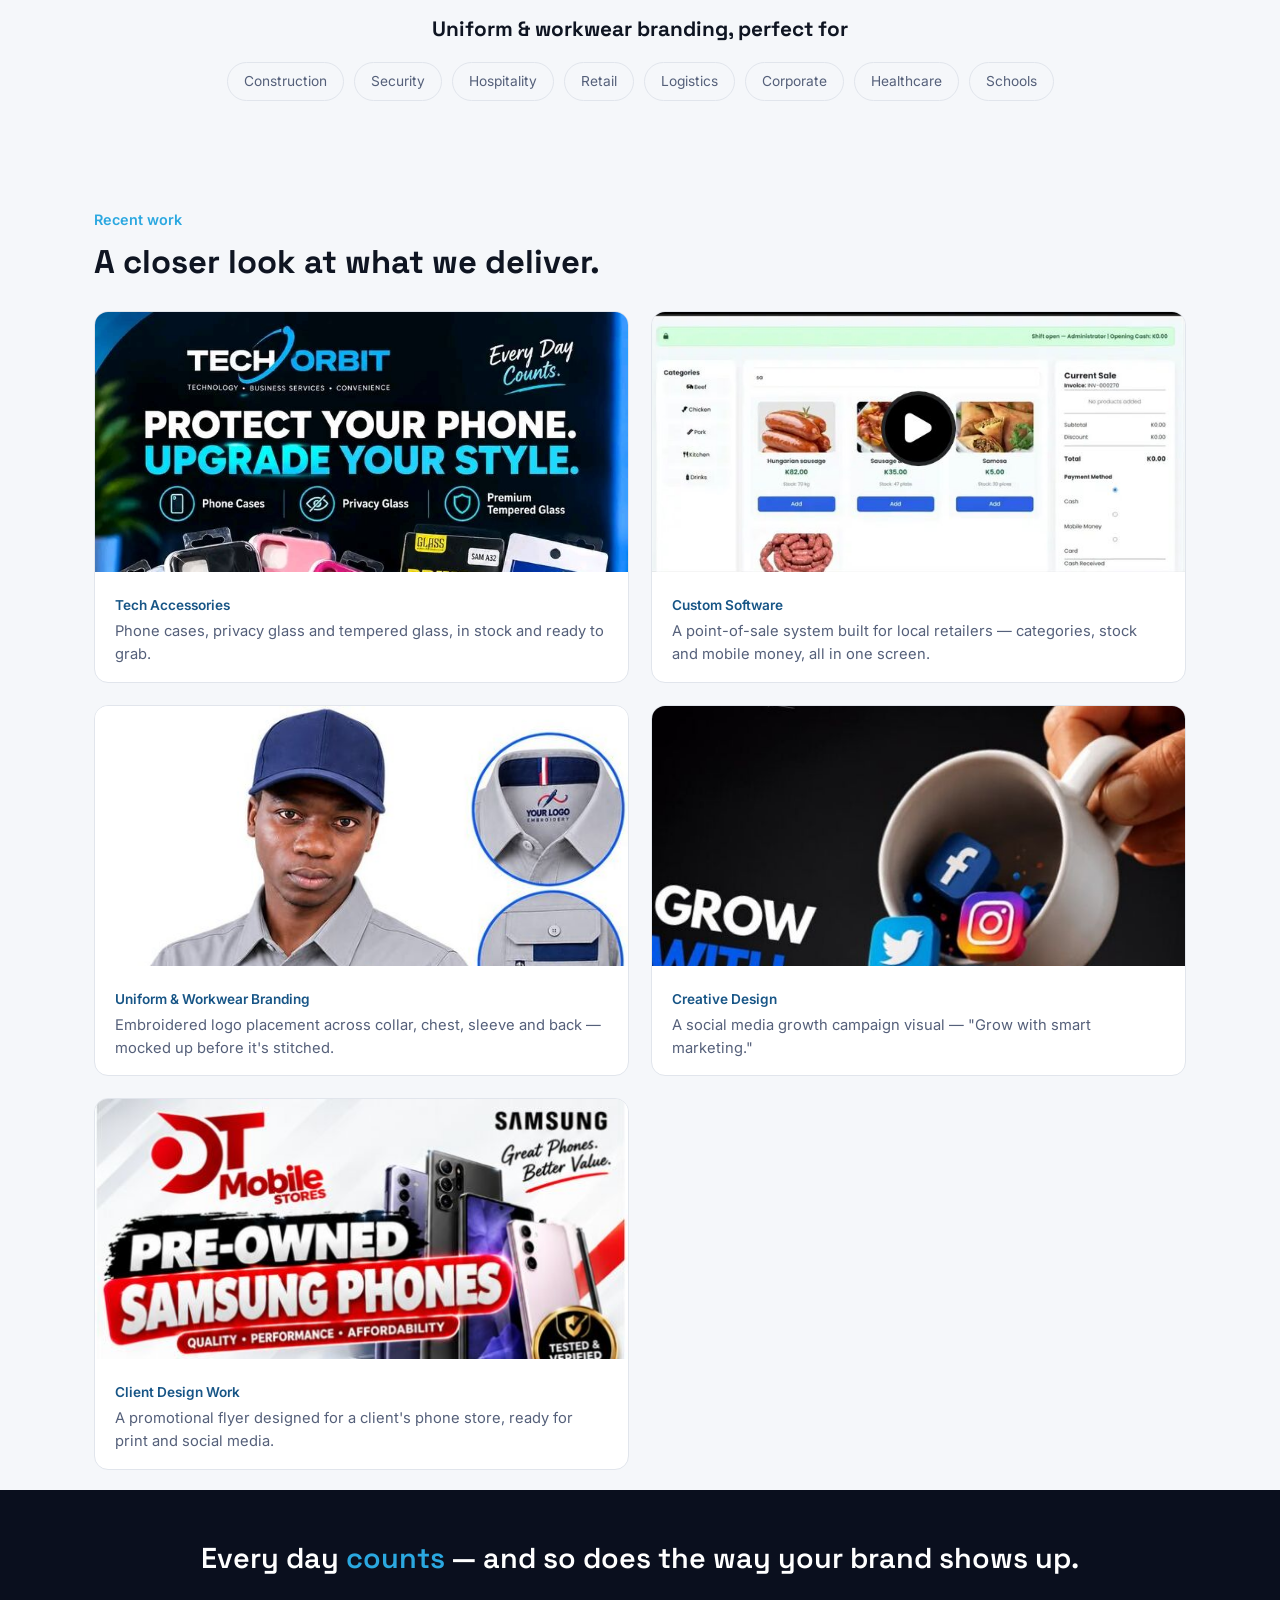
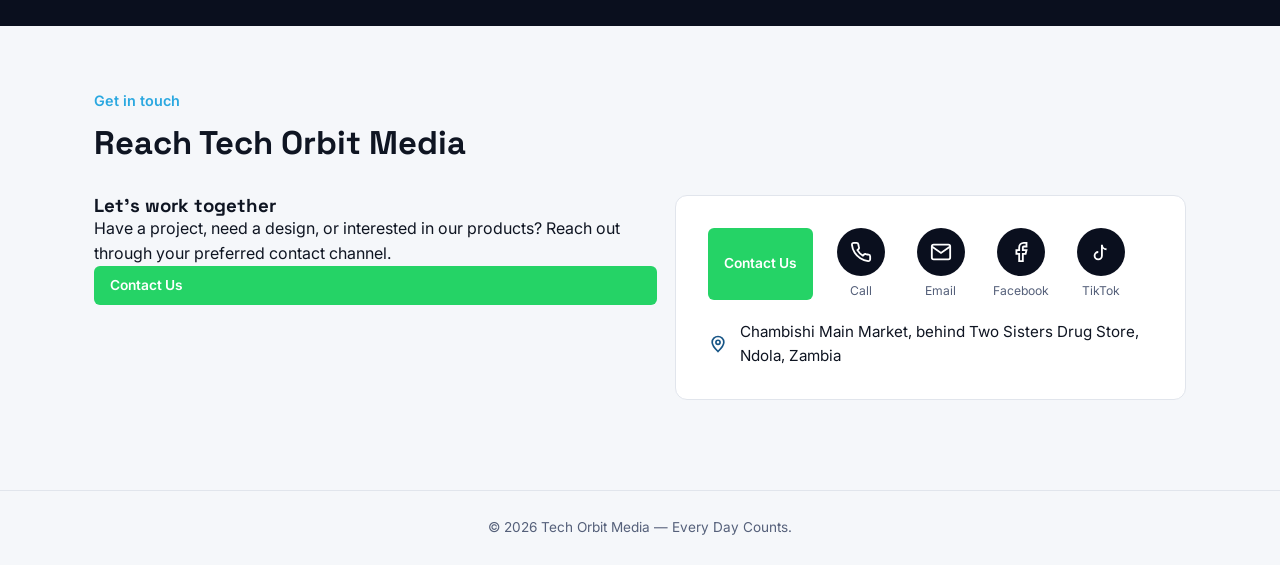
==== commit fcbae4c3: "Remove WhatsApp and update homepage contact channels" ====
--- a/index.html
+++ b/index.html
@@ -31,7 +31,7 @@
       <a href="index.html#contact">Contact</a>
     </div>
     <div style="display:flex; align-items:center; gap:10px;">
-      <a class="nav-cta" href="https://wa.me/260769160233" target="_blank" rel="noopener"><svg width="15" height="15" viewBox="0 0 24 24" fill="#fff"><path d="M12 2a10 10 0 0 0-8.6 15L2 22l5.2-1.4A10 10 0 1 0 12 2zm0 18a8 8 0 0 1-4.1-1.1l-.3-.2-3 .8.8-2.9-.2-.3A8 8 0 1 1 12 20zm4.4-6c-.2-.1-1.4-.7-1.6-.8-.2-.1-.4-.1-.5.1-.2.2-.6.8-.8 1-.1.1-.3.2-.5.1-1.5-.7-2.4-1.3-3.4-2.9-.3-.4.3-.4.7-1.3.1-.2 0-.4 0-.5-.1-.1-.5-1.3-.7-1.7-.2-.5-.4-.4-.5-.4h-.5c-.2 0-.4.1-.6.3-.2.2-.8.8-.8 1.9s.8 2.2 1 2.4c.1.2 1.7 2.6 4.1 3.6.6.2 1 .4 1.4.5.6.2 1.1.1 1.5.1.5-.1 1.4-.6 1.6-1.1.2-.5.2-1 .1-1.1z"/></svg><span class="wa-label">WhatsApp</span></a>
+      <a class="nav-cta" href="#contact">Contact Us</a>
       <button class="hamburger" id="hamburgerBtn" aria-label="Menu"><span></span><span></span><span></span></button>
     </div>
   </div>
@@ -47,7 +47,7 @@
      <a href="templates/work.html">Our Work</a>
      <a href="templates/about.html">About</a>
      <a href="index.html#contact">Contact</a>
-    <a class="nav-cta" style="margin-top:10px; justify-content:center;" href="https://wa.me/260769160233" target="_blank" rel="noopener"><svg width="15" height="15" viewBox="0 0 24 24" fill="#fff"><path d="M12 2a10 10 0 0 0-8.6 15L2 22l5.2-1.4A10 10 0 1 0 12 2zm0 18a8 8 0 0 1-4.1-1.1l-.3-.2-3 .8.8-2.9-.2-.3A8 8 0 1 1 12 20zm4.4-6c-.2-.1-1.4-.7-1.6-.8-.2-.1-.4-.1-.5.1-.2.2-.6.8-.8 1-.1.1-.3.2-.5.1-1.5-.7-2.4-1.3-3.4-2.9-.3-.4.3-.4.7-1.3.1-.2 0-.4 0-.5-.1-.1-.5-1.3-.7-1.7-.2-.5-.4-.4-.5-.4h-.5c-.2 0-.4.1-.6.3-.2.2-.8.8-.8 1.9s.8 2.2 1 2.4c.1.2 1.7 2.6 4.1 3.6.6.2 1 .4 1.4.5.6.2 1.1.1 1.5.1.5-.1 1.4-.6 1.6-1.1.2-.5.2-1 .1-1.1z"/></svg> WhatsApp</a>
+    <a class="nav-cta" href="#contact">Contact Us</a>
   </div>
 </nav>
 
@@ -58,7 +58,7 @@
       <h1>Your vision. <span class="accent">Our creative technology.</span></h1>
       <p>Websites, custom software, creative design, branding, print, uniforms and tech accessories — Tech Orbit Media helps businesses look, work and grow better.</p>
       <div class="cta-row">
-        <a class="btn btn-wa" href="https://wa.me/260769160233" target="_blank" rel="noopener">Message us on WhatsApp</a>
+        <a class="nav-cta" href="#contact">Contact Us</a>
         <a class="btn btn-ghost" href="#services">See our services</a>
       </div>
       <div class="location-line">
@@ -191,22 +191,19 @@
       <h2>Reach Tech Orbit Media</h2>
     </div>
     <div class="contact-grid">
-      <div class="whatsapp-card">
-        <h3>Fastest way to reach us</h3>
-        <p>Send us a message on WhatsApp and we'll get back to you the same day.</p>
-        <a class="btn" href="https://wa.me/260769160233" target="_blank" rel="noopener">Message us on WhatsApp</a>
+      <div class="contact-intro">
+        <h3>Let’s work together</h3>
+        <p>Have a project, need a design, or interested in our products? Reach out through your preferred contact channel.</p>
+        <a class="nav-cta" href="#contact">Contact Us</a>
       </div>
       <div class="chan-list">
         <div class="icon-row">
-          <a class="icon-btn" href="https://wa.me/260769160233" target="_blank" rel="noopener" aria-label="WhatsApp">
-            <span class="circle" style="background:var(--whatsapp)"><svg viewBox="0 0 24 24" fill="#fff"><path d="M12 2a10 10 0 0 0-8.6 15L2 22l5.2-1.4A10 10 0 1 0 12 2zm0 18a8 8 0 0 1-4.1-1.1l-.3-.2-3 .8.8-2.9-.2-.3A8 8 0 1 1 12 20zm4.4-6c-.2-.1-1.4-.7-1.6-.8-.2-.1-.4-.1-.5.1-.2.2-.6.8-.8 1-.1.1-.3.2-.5.1-1.5-.7-2.4-1.3-3.4-2.9-.3-.4.3-.4.7-1.3.1-.2 0-.4 0-.5-.1-.1-.5-1.3-.7-1.7-.2-.5-.4-.4-.5-.4h-.5c-.2 0-.4.1-.6.3-.2.2-.8.8-.8 1.9s.8 2.2 1 2.4c.1.2 1.7 2.6 4.1 3.6.6.2 1 .4 1.4.5.6.2 1.1.1 1.5.1.5-.1 1.4-.6 1.6-1.1.2-.5.2-1 .1-1.1z"/></svg></span>
-            <span>WhatsApp</span>
-          </a>
+          <a class="nav-cta" href="#contact">Contact Us</a>
           <a class="icon-btn" href="tel:+260769160233" aria-label="Call">
             <span class="circle"><svg viewBox="0 0 24 24" fill="none" stroke="#fff" stroke-width="2"><path d="M22 16.92v3a2 2 0 0 1-2.18 2 19.8 19.8 0 0 1-8.63-3.07 19.5 19.5 0 0 1-6-6 19.8 19.8 0 0 1-3.07-8.67A2 2 0 0 1 4.11 2h3a2 2 0 0 1 2 1.72c.13.99.36 1.96.67 2.9a2 2 0 0 1-.45 2.11L8.09 9.91a16 16 0 0 0 6 6l1.18-1.18a2 2 0 0 1 2.11-.45c.94.31 1.91.54 2.9.67A2 2 0 0 1 22 16.92z"/></svg></span>
             <span>Call</span>
           </a>
-          <a class="icon-btn" href="mailto:banda.dalitso365@gmail.com" aria-label="Email">
+          <a class="icon-btn" href="mailto:techorbitmedia365@gmail.com" aria-label="Email">
             <span class="circle"><svg viewBox="0 0 24 24" fill="none" stroke="#fff" stroke-width="2"><rect x="2" y="4" width="20" height="16" rx="2"/><path d="m22 6-10 7L2 6"/></svg></span>
             <span>Email</span>
           </a>
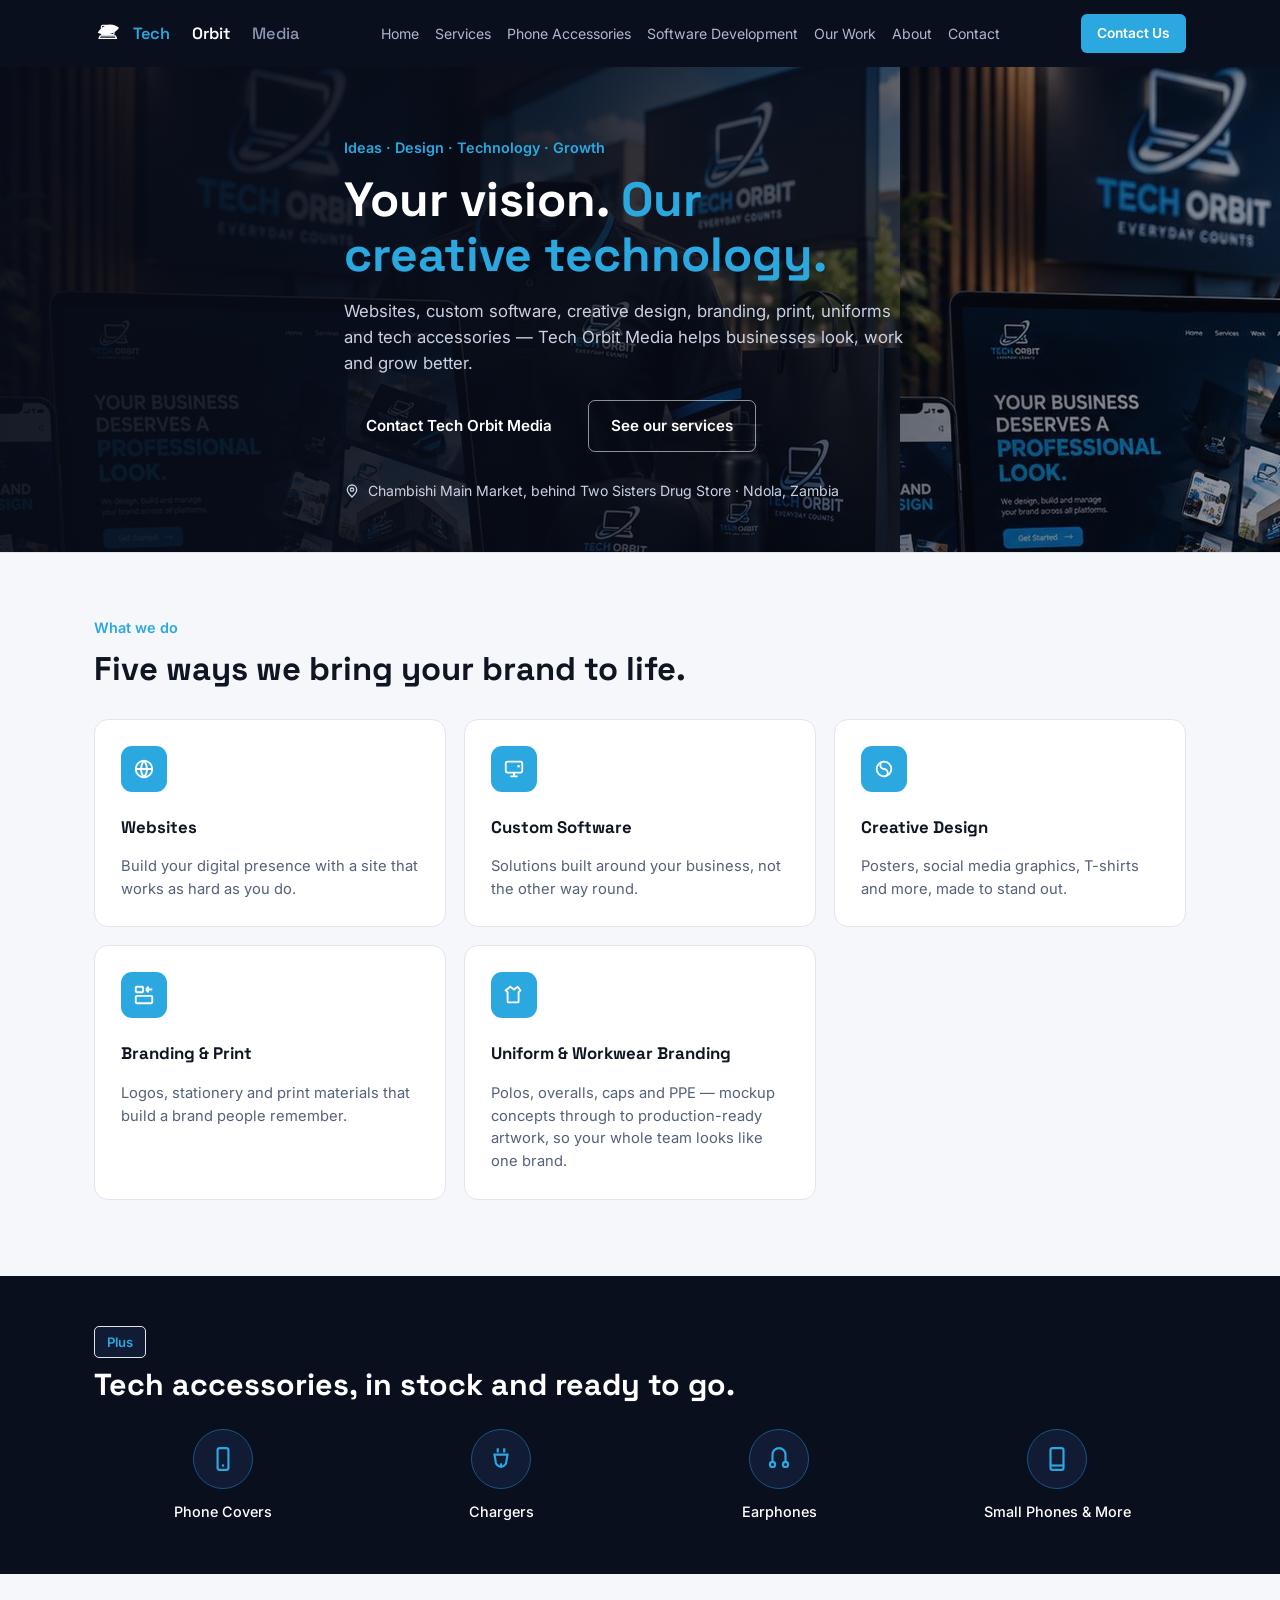
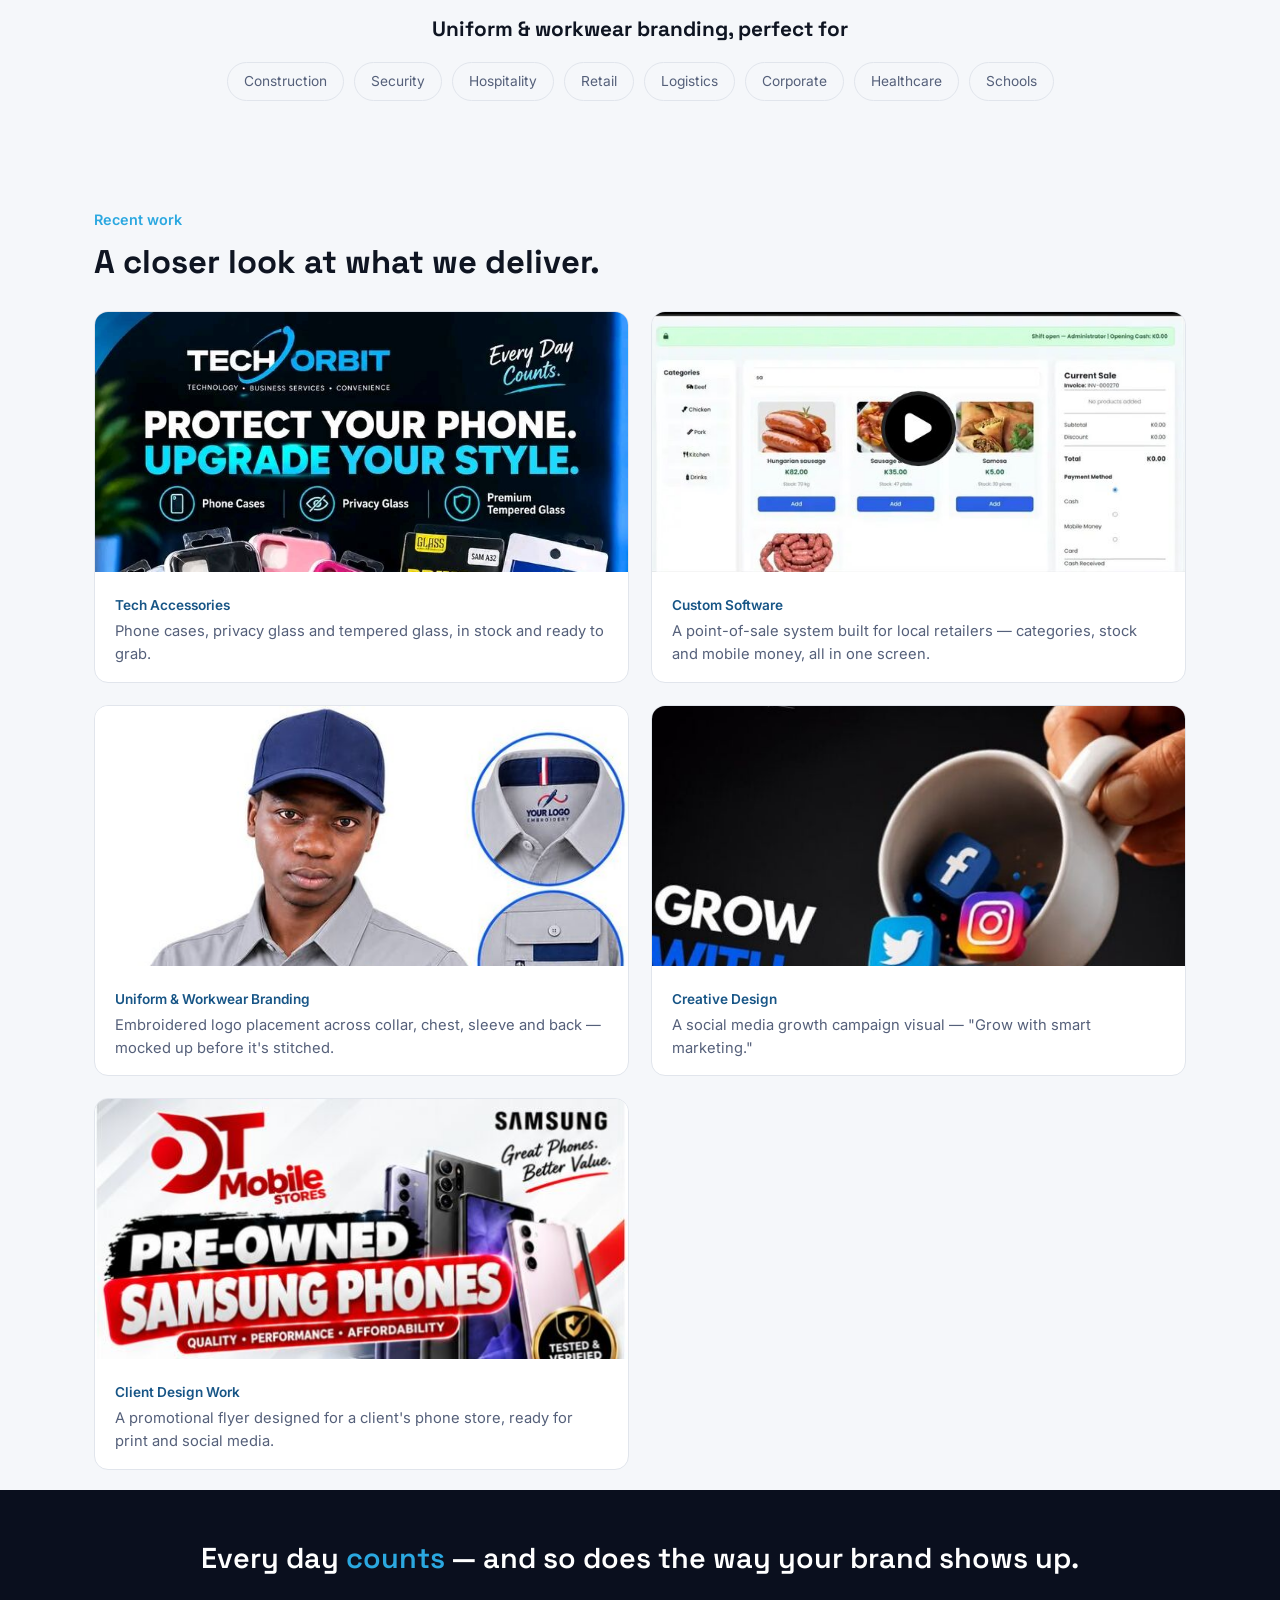
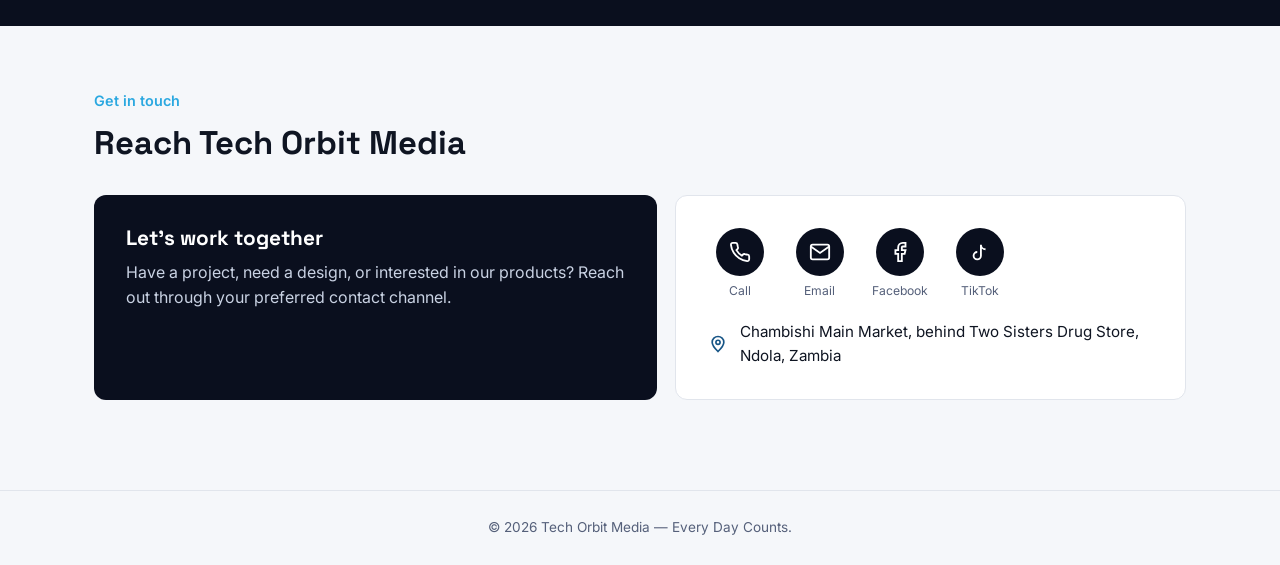
==== commit a6ee1941: "Clean homepage contact area after removing WhatsApp" ====
--- a/index.html
+++ b/index.html
@@ -58,7 +58,7 @@
       <h1>Your vision. <span class="accent">Our creative technology.</span></h1>
       <p>Websites, custom software, creative design, branding, print, uniforms and tech accessories — Tech Orbit Media helps businesses look, work and grow better.</p>
       <div class="cta-row">
-        <a class="nav-cta" href="#contact">Contact Us</a>
+        <a class="btn btn-primary" href="#contact">Contact Tech Orbit Media</a>
         <a class="btn btn-ghost" href="#services">See our services</a>
       </div>
       <div class="location-line">
@@ -194,11 +194,11 @@
       <div class="contact-intro">
         <h3>Let’s work together</h3>
         <p>Have a project, need a design, or interested in our products? Reach out through your preferred contact channel.</p>
-        <a class="nav-cta" href="#contact">Contact Us</a>
+        
       </div>
       <div class="chan-list">
         <div class="icon-row">
-          <a class="nav-cta" href="#contact">Contact Us</a>
+          
           <a class="icon-btn" href="tel:+260769160233" aria-label="Call">
             <span class="circle"><svg viewBox="0 0 24 24" fill="none" stroke="#fff" stroke-width="2"><path d="M22 16.92v3a2 2 0 0 1-2.18 2 19.8 19.8 0 0 1-8.63-3.07 19.5 19.5 0 0 1-6-6 19.8 19.8 0 0 1-3.07-8.67A2 2 0 0 1 4.11 2h3a2 2 0 0 1 2 1.72c.13.99.36 1.96.67 2.9a2 2 0 0 1-.45 2.11L8.09 9.91a16 16 0 0 0 6 6l1.18-1.18a2 2 0 0 1 2.11-.45c.94.31 1.91.54 2.9.67A2 2 0 0 1 22 16.92z"/></svg></span>
             <span>Call</span>
--- a/css/style.css
+++ b/css/style.css
@@ -1,7 +1,7 @@
 
   :root{
     --navy:#0A0F1E; --navy-mid:#111B33; --blue:#2BA8E0; --blue-deep:#175586;
-    --whatsapp:#25D366;
+    
     --paper:#F5F7FA; --ink:#0F1522; --ink-soft:#55607A; --line:#E1E5EC; --card:#FFFFFF;
     box-sizing:border-box;
     padding-top:env(safe-area-inset-top,0px); padding-bottom:env(safe-area-inset-bottom,0px);
@@ -27,7 +27,7 @@
   .navlinks{display:none; gap:26px; font-size:.92rem; color:#AEB8D1;}
   .navlinks a:hover{color:#fff;}
   .navlinks a.active{color:#fff; border-bottom:2px solid var(--cyan); padding-bottom:4px;}
-  .nav-cta{background:var(--whatsapp); color:#fff; font-weight:600; padding:9px 16px; border-radius:6px; font-size:.88rem; white-space:nowrap; display:flex; align-items:center; gap:6px;}
+  .nav-cta{background:var(--blue); color:#fff; font-weight:600; padding:9px 16px; border-radius:6px; font-size:.88rem; white-space:nowrap; display:flex; align-items:center; gap:6px;}
   @media(min-width:780px){ .navlinks{display:flex;} }
 
   .hero{position:relative; padding:86px 0 72px; overflow:hidden; background-size:cover; background-position:center;}
@@ -40,7 +40,7 @@
   .hero p{margin-top:16px; max-width:48ch; color:#C9D2E3; font-size:1.06rem;}
   .cta-row{display:flex; flex-wrap:wrap; gap:14px; margin-top:26px;}
   .btn{display:inline-flex; align-items:center; gap:8px; padding:13px 22px; border-radius:7px; font-weight:600; font-size:.96rem;}
-  .btn-wa{background:var(--whatsapp); color:#fff;}
+  .btn-wa{background:var(--blue); color:#fff;}
   .btn-ghost{border:1px solid var(--line); color:var(--ink);}
   .hero .btn-ghost{border-color:rgba(255,255,255,.55); color:#fff;}
   .btn:hover{filter:brightness(1.06);}
@@ -91,10 +91,10 @@
   .contact{padding:64px 0 90px;}
   .contact-grid{display:grid; gap:18px; margin-top:32px;}
   @media(min-width:700px){ .contact-grid{grid-template-columns:1.1fr 1fr;} }
-  .whatsapp-card{background:var(--whatsapp); color:#fff; border-radius:12px; padding:32px;}
-  .whatsapp-card h3{color:#fff; font-size:1.3rem; margin-bottom:10px;}
-  .whatsapp-card p{color:#EAFBF1; margin-bottom:22px;}
-  .whatsapp-card .btn{background:#fff; color:var(--whatsapp);}
+   .contact-intro{background:var(--navy);color:#fff;border-radius:12px;padding:32px;}
+  .contact-intro h3{color:#fff; font-size:1.3rem; margin-bottom:10px;}
+   .contact-intro p{color:#C9D2E3;margin-bottom:22px;}
+   .contact-intro .btn{background:var(--blue);color:#fff;}
   .chan-list{background:var(--card); border:1px solid var(--line); border-radius:12px; padding:32px; display:grid; gap:20px; align-content:start;}
   .icon-row{display:flex; flex-wrap:wrap; gap:16px;}
   .icon-btn{display:flex; flex-direction:column; align-items:center; gap:6px; width:64px;}
@@ -125,7 +125,7 @@
 
   
   :root{
-    --navy:#0A0F1E; --navy-mid:#111B33; --blue:#2BA8E0; --blue-deep:#175586; --whatsapp:#25D366;
+    --navy:#0A0F1E; --navy-mid:#111B33; --blue:#2BA8E0; --blue-deep:#175586; 
     --paper:#F5F7FA; --ink:#0F1522; --ink-soft:#55607A; --line:#E1E5EC; --card:#FFFFFF;
     box-sizing:border-box; padding-top:env(safe-area-inset-top,0px); padding-bottom:env(safe-area-inset-bottom,0px);
   }
@@ -146,7 +146,7 @@
   .brand .tech{color:var(--blue);} .brand .media{color:#8B96B3; font-weight:500;}
   .navlinks{display:none; gap:24px; font-size:.92rem; color:#AEB8D1;}
   .navlinks a:hover{color:#fff;} .navlinks a.active{color:#fff; border-bottom:2px solid var(--blue); padding-bottom:4px;}
-  .nav-cta{background:var(--whatsapp); color:#fff; font-weight:600; padding:9px 16px; border-radius:6px; font-size:.86rem; white-space:nowrap;}
+  .nav-cta{background:var(--blue); color:#fff; font-weight:600; padding:9px 16px; border-radius:6px; font-size:.86rem; white-space:nowrap;}
   @media(min-width:780px){ .navlinks{display:flex;} }
 
   .hero{position:relative; padding:78px 0 64px; overflow:hidden; background-size:cover; background-position:center;}
@@ -158,7 +158,7 @@
   .hero p{margin-top:16px; max-width:46ch; color:#C9D2E3; font-size:1.05rem;}
   .cta-row{display:flex; flex-wrap:wrap; gap:14px; margin-top:26px;}
   .btn{display:inline-flex; align-items:center; gap:8px; padding:13px 22px; border-radius:7px; font-weight:600; font-size:.95rem;}
-  .btn-wa{background:var(--whatsapp); color:#fff;}
+  .btn-wa{background:var(--blue); color:#fff;}
   .btn-ghost{border:1px solid rgba(255,255,255,.5); color:#fff;}
   .btn:hover{filter:brightness(1.06);}
 
@@ -229,7 +229,7 @@
 
   
   :root{
-    --navy:#0A0F1E; --navy-mid:#111B33; --blue:#2BA8E0; --blue-deep:#175586; --whatsapp:#25D366;
+    --navy:#0A0F1E; --navy-mid:#111B33; --blue:#2BA8E0; --blue-deep:#175586; 
     --paper:#F5F7FA; --ink:#0F1522; --ink-soft:#55607A; --line:#E1E5EC; --card:#FFFFFF;
     box-sizing:border-box; padding-top:env(safe-area-inset-top,0px); padding-bottom:env(safe-area-inset-bottom,0px);
   }
@@ -250,7 +250,7 @@
   .brand .tech{color:var(--blue);} .brand .media{color:#8B96B3; font-weight:500;}
   .navlinks{display:none; gap:24px; font-size:.92rem; color:#AEB8D1;}
   .navlinks a:hover{color:#fff;} .navlinks a.active{color:#fff; border-bottom:2px solid var(--blue); padding-bottom:4px;}
-  .nav-cta{background:var(--whatsapp); color:#fff; font-weight:600; padding:9px 16px; border-radius:6px; font-size:.86rem; white-space:nowrap;}
+  .nav-cta{background:var(--blue); color:#fff; font-weight:600; padding:9px 16px; border-radius:6px; font-size:.86rem; white-space:nowrap;}
   @media(min-width:780px){ .navlinks{display:flex;} }
 
   .hero{background:var(--navy); color:#fff; padding:70px 0 50px;}
@@ -259,7 +259,7 @@
   .hero p{margin-top:16px; max-width:52ch; color:#C9D2E3; font-size:1.05rem;}
   .cta-row{display:flex; flex-wrap:wrap; gap:14px; margin-top:24px;}
   .btn{display:inline-flex; align-items:center; gap:8px; padding:13px 22px; border-radius:7px; font-weight:600; font-size:.95rem;}
-  .btn-wa{background:var(--whatsapp); color:#fff;}
+  .btn-wa{background:var(--blue); color:#fff;}
   .btn-ghost{border:1px solid rgba(255,255,255,.5); color:#fff;}
   .btn-ghost.light{border-color:var(--line); color:var(--ink);}
   .btn:hover{filter:brightness(1.06);}
